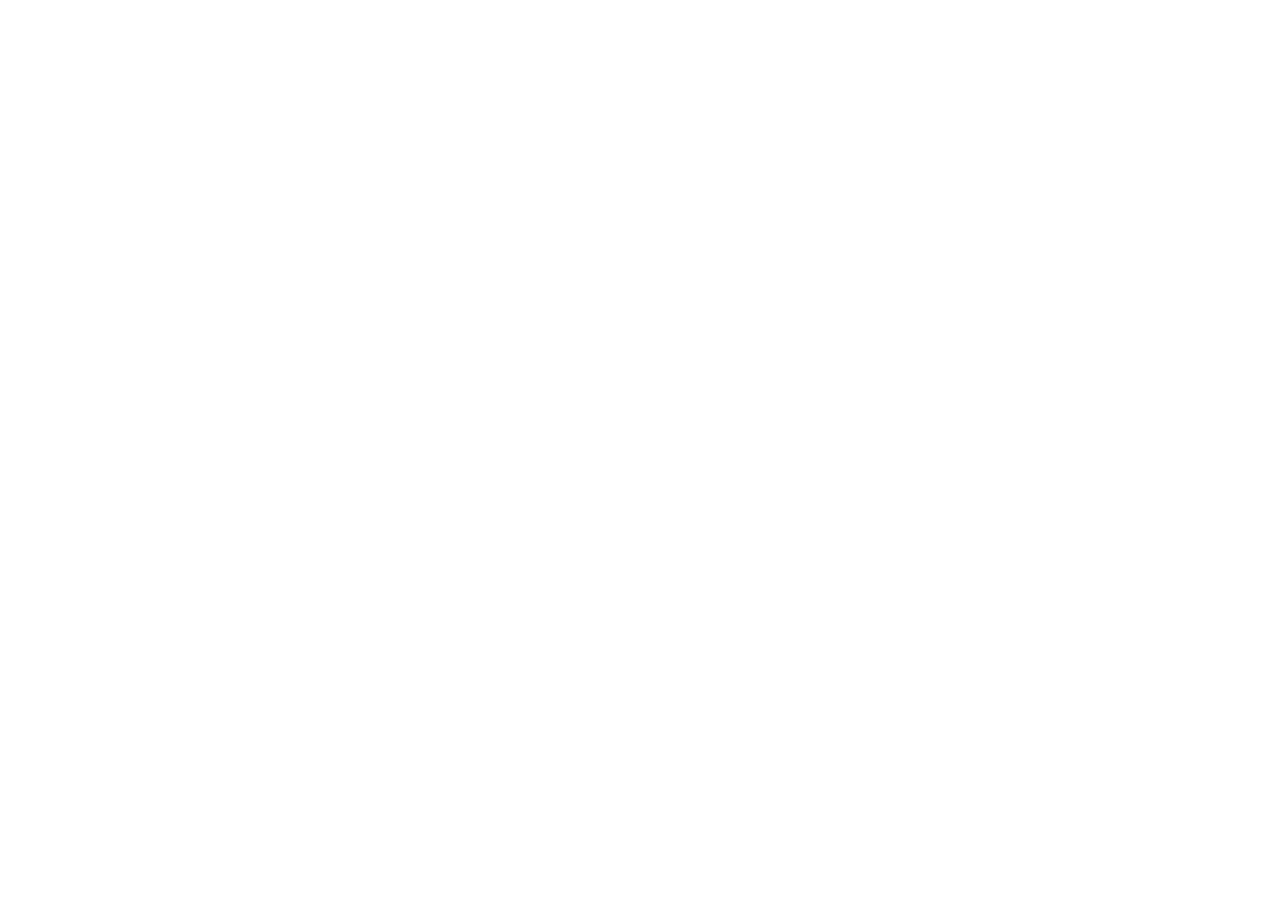
==== main.html @ aa39202e "initial commit" ====
<!DOCTYPE html>
<html lang="en">
<head>
    <meta charset="UTF-8">
    <meta http-equiv="X-UA-Compatible" content="IE=edge">
    <meta name="viewport" content="width=device-width, initial-scale=1.0">
    <title>portfolio</title>
    <link href="style.css" rel="stylesheet">
</head>
<body>
    
</body>
</html>
---- style.css ----
@import url('https://fonts.googleapis.com/css2?family=Josefin+Sans&display=swap');

body{
    margin: 0;
    font-family: 'Josefin Sans', sans-serif;
}
.blue{
    color:#003366;
}
.flex{
    display: flex;
}
.center{
    display: flex;
    justify-content: center;
}
/*Main container*/
.container{
   padding: 0;
} 
section h1{
    font-size: 3.8em;
}
/*page head*/
.profile{
    min-height: 100vh;
    display: flex;
    justify-content: center;
} 
/* yangchen */
.right{
    padding: 30px 0 30px 0;
    width: 50%;
    background: #fdf5e6;
    text-align: end;
}
.profile img{
    margin:2em;
    width:142px;
    height:150px;
    border-radius: 80px; 
    border-radius: 999px;
    box-shadow: 0 0 50px #adb5bd;
}
button{
    margin: 2em;
    padding: 0.5em;
    background-color: #fdf5e6;
    color:#003366;
    border-radius: .5em;
    border-color: #003366;
    position: relative;
    cursor: pointer;
}
.button:hover {
    background-color: #003366;
    color:#fdf5e6;
}
/*tsering*/
.left{
    padding: 30px 0 30px 0;
    color: #fdf5e6;
    width: 50%;
    background: #003366;
}
.left p{
    margin:4em 0 3em 6em;
    padding: 3em;
    line-height: 1.8em;
}  

/*competences content*/
.competence{
    margin: 50px 5px 50px 5px;
    padding: 5px;
    text-align: center;
    min-height: 80vh;
}
.competence h1{
    padding: 1em;
}
.flexitems{
    padding-top: 4rem;
    align-items: center;
 }

.logodjango{
    padding-left: 1em;
    height: 3em;
}
.logos{
    margin: 1em;
    height: 3em;
}
.logocss{
    margin: 2em;
    height: 3.6em;
}
.logob{
    padding-left: 1em;
    height: 4.3em;
}
.logoxl{
    margin-left: 1em;
    height:5.7em;
}

/*Projects*/
.projects{
    width: 100%;
    padding: 2em 1em 4em 1em;
    text-align: center;
    background: #fdf5e6;
}
.row1{
  margin: 2em 0;
  justify-content: center;
  flex-wrap: wrap;
}
.card{
    width: 400px;
    box-shadow: .4em .4em .5em .5em #888888;
    margin: 1em;
    border-radius: 8px;
    background: #fff;
}
.card img{
    width: 300px;
}
.cardText{
    width: 330px;
    padding: 20px;
    text-align: justify;
    margin: 0 10px;
}
span{
    font-weight: bold;
    line-break: auto ;
}
/*footer*/
footer {
    position: fixed;
    bottom: 0;
    width: 100%;
  }
.logoFooter{
    margin: .5em;
    height: 1.5em;
}
footer ul {
    list-style-type: none;
    margin: 0 1em;
}
.footerRight{
    padding: .6em 0 0 0;
    width: 50%;
    background: #003366;
}
.footerRight p{
    color:#fdf5e6;
    text-align:left;
}
.footerRight a{
    padding-top:.5em;
}
.footerLeft{
    padding: .5em 0 0 0;
    color: #fdf5e6;
    width: 50%;
    background: #fdf5e6;
}
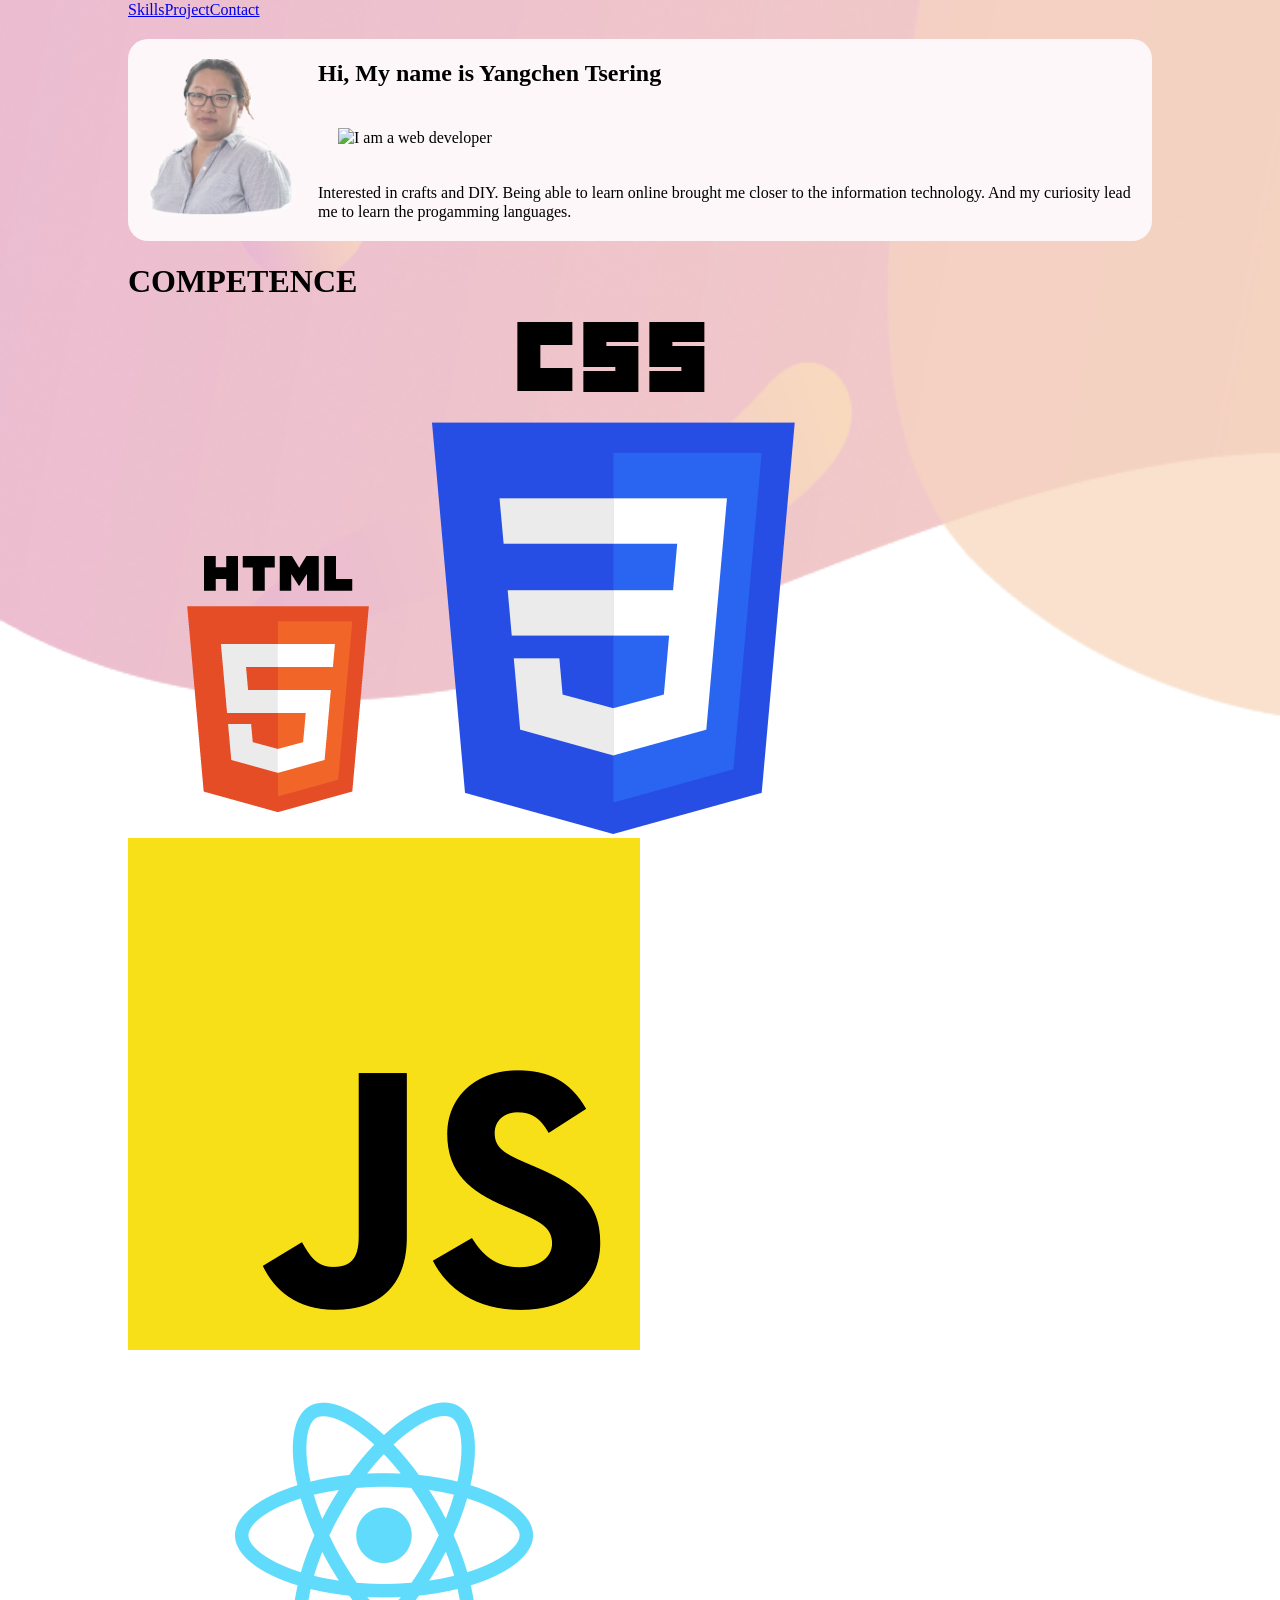
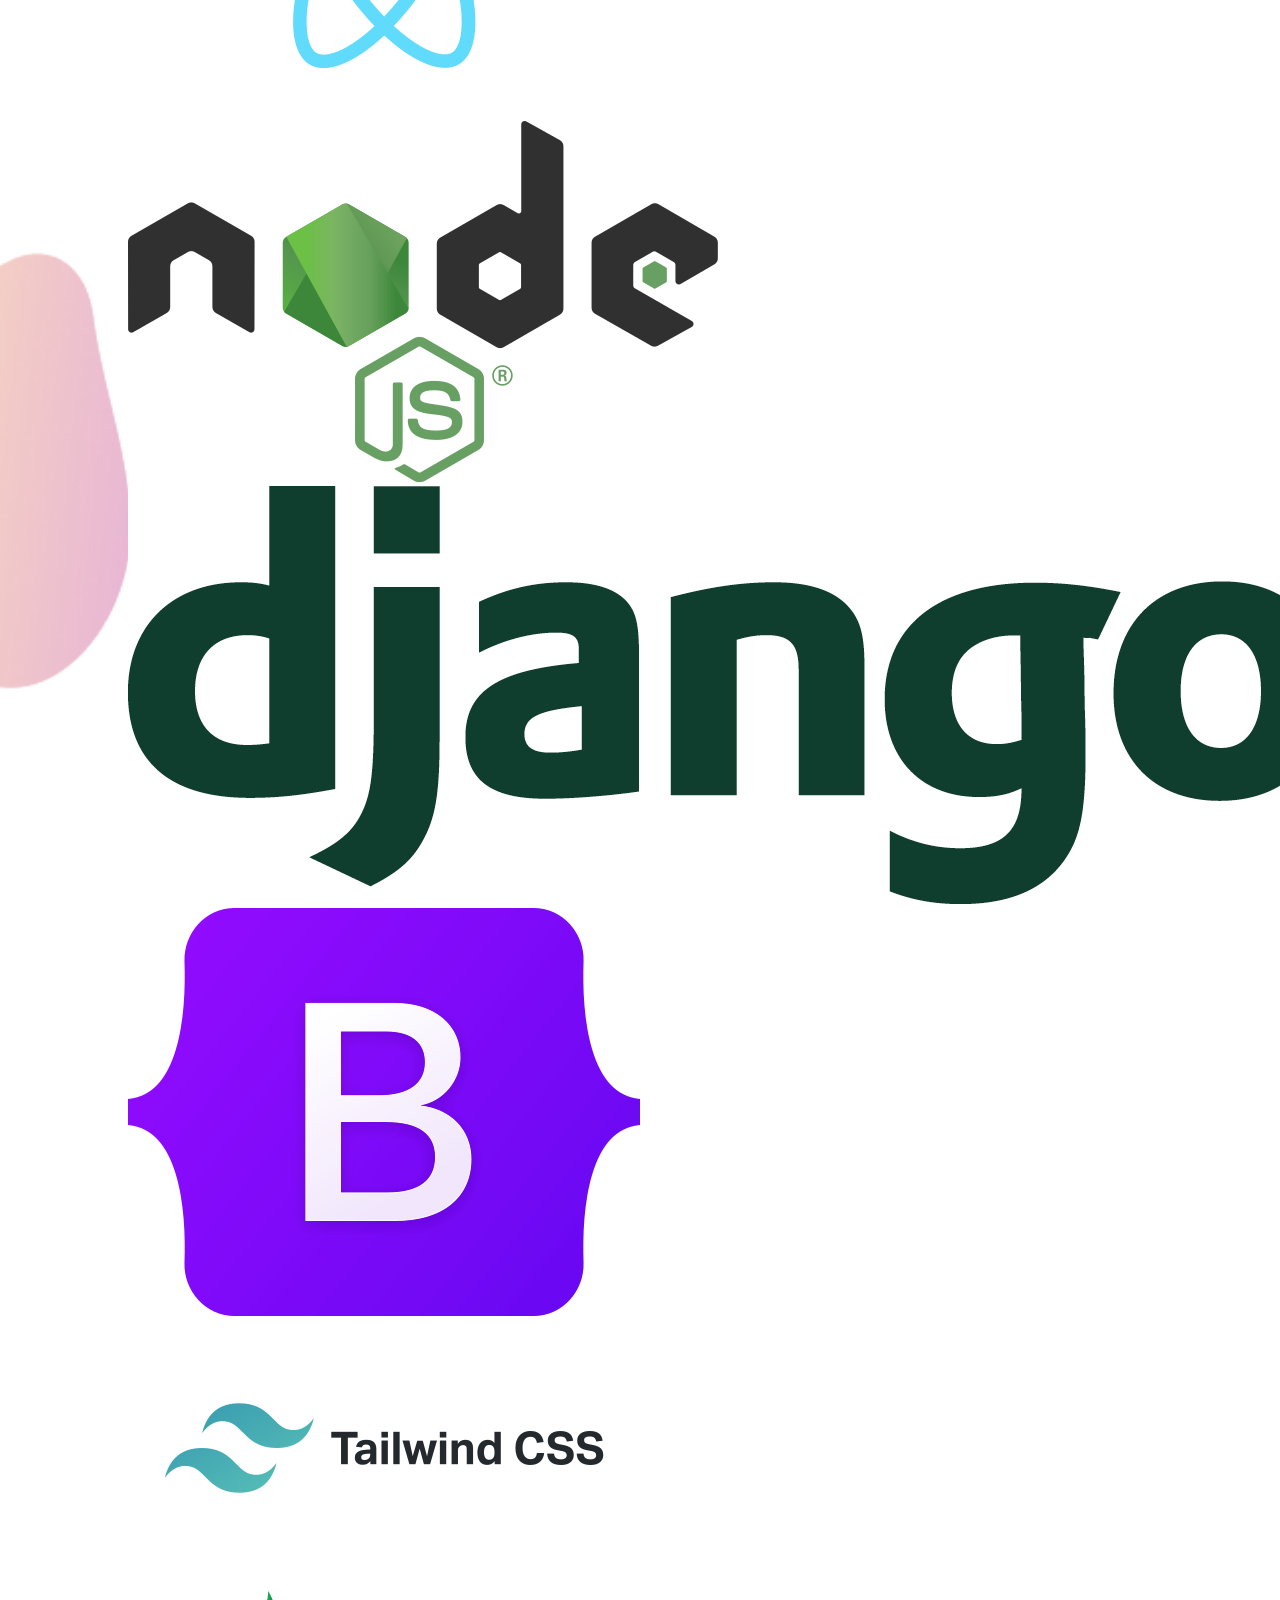
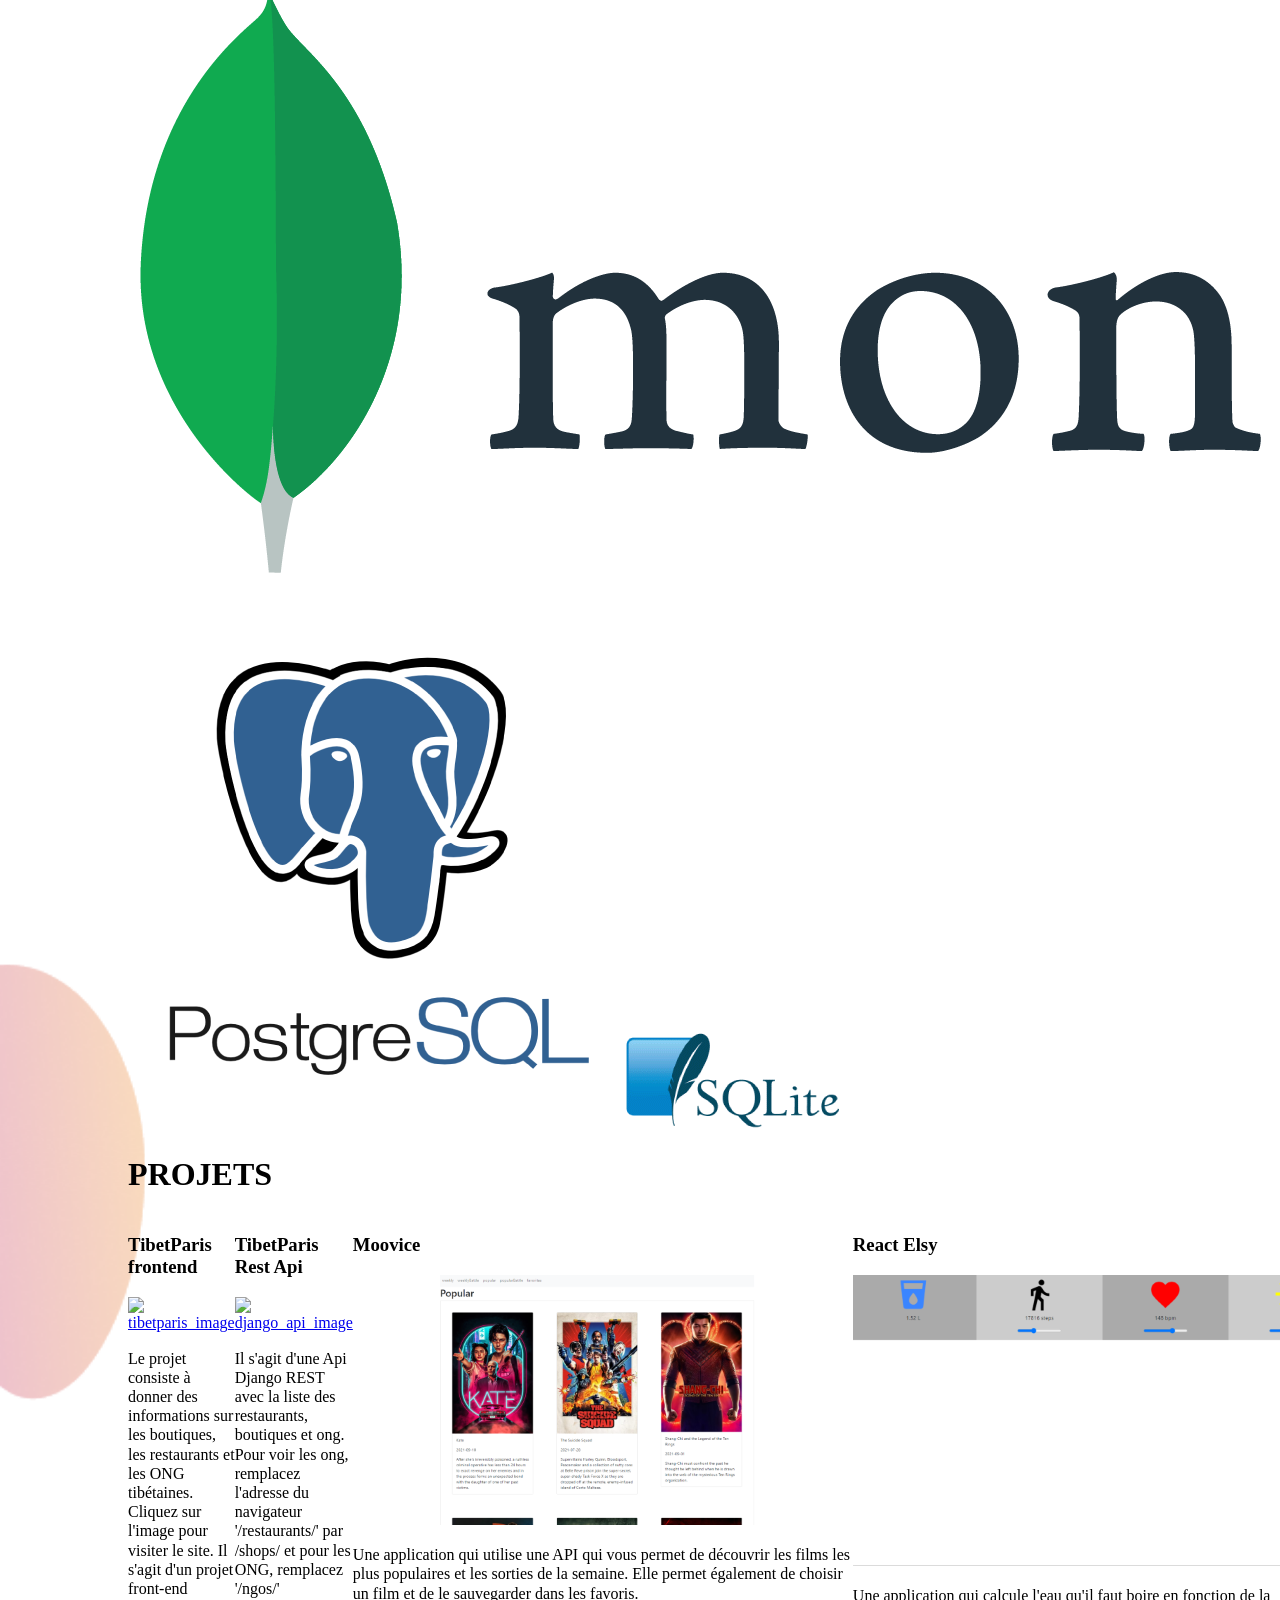
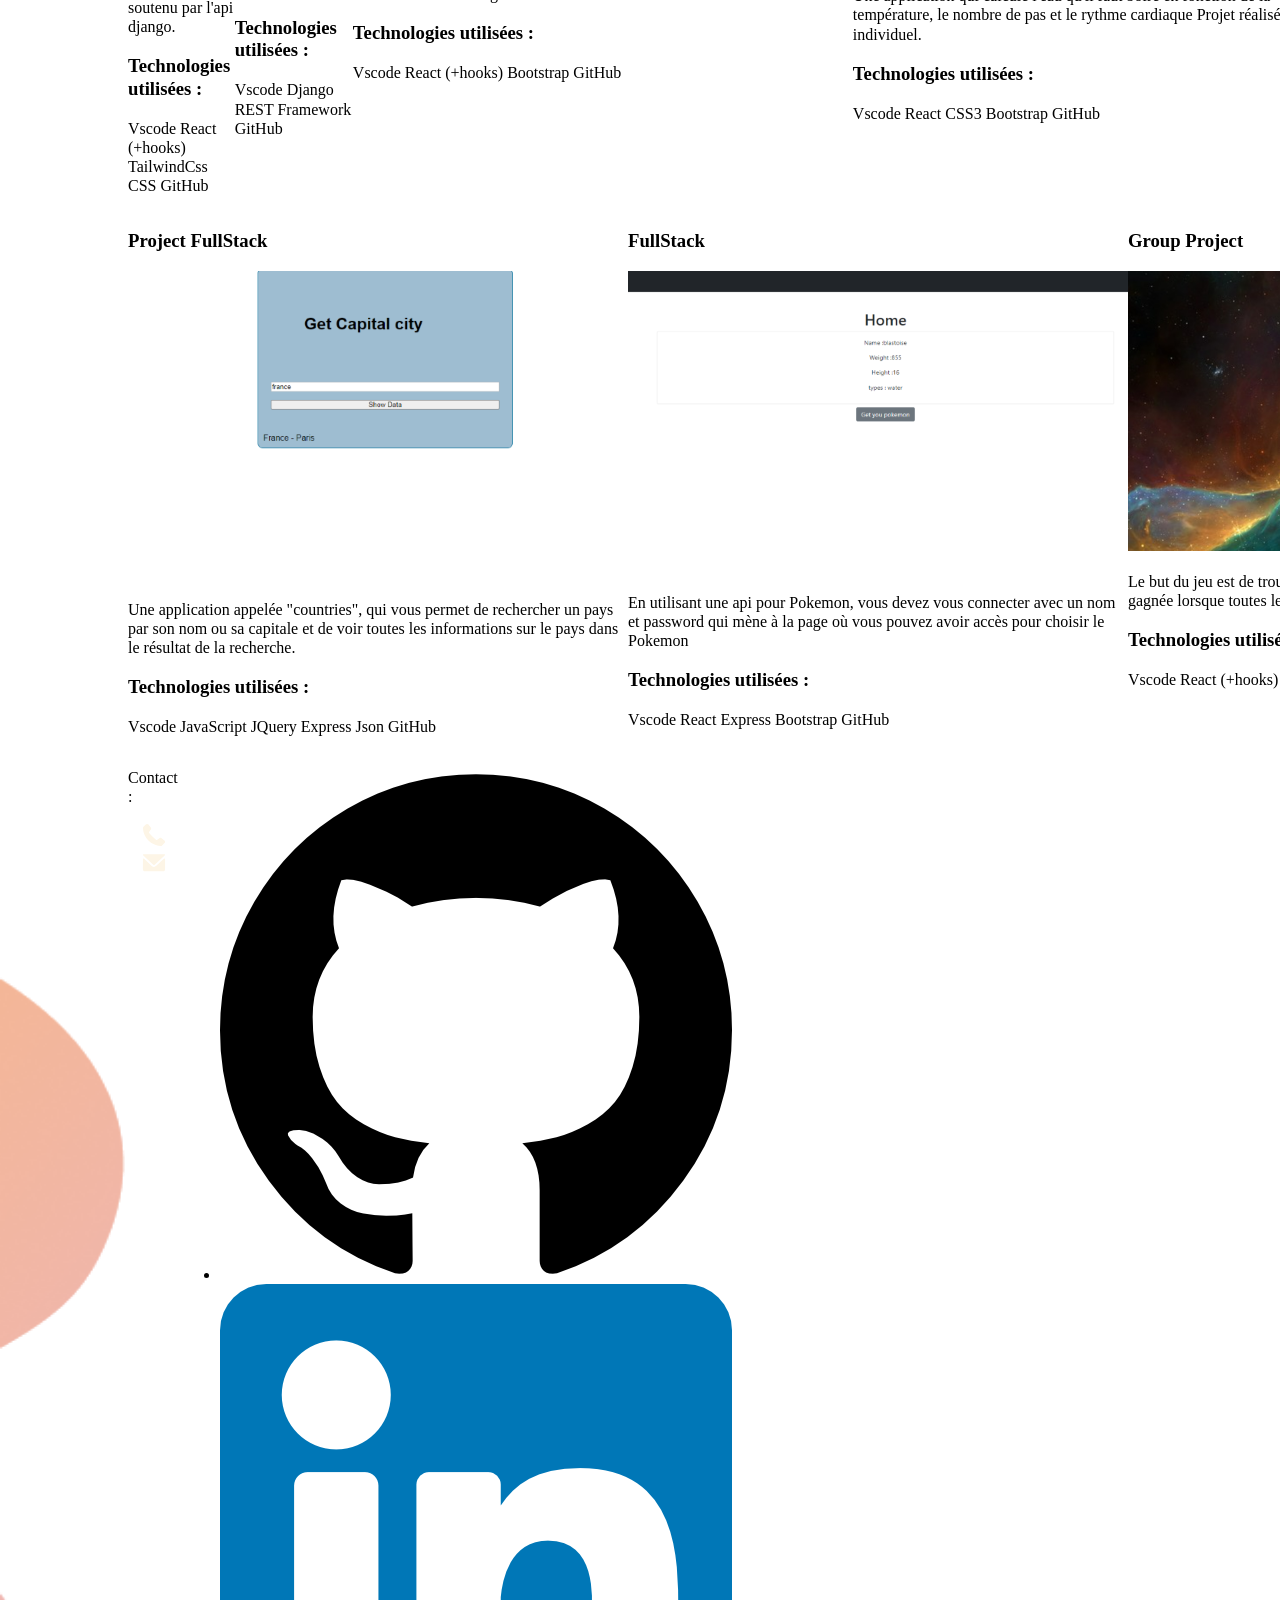
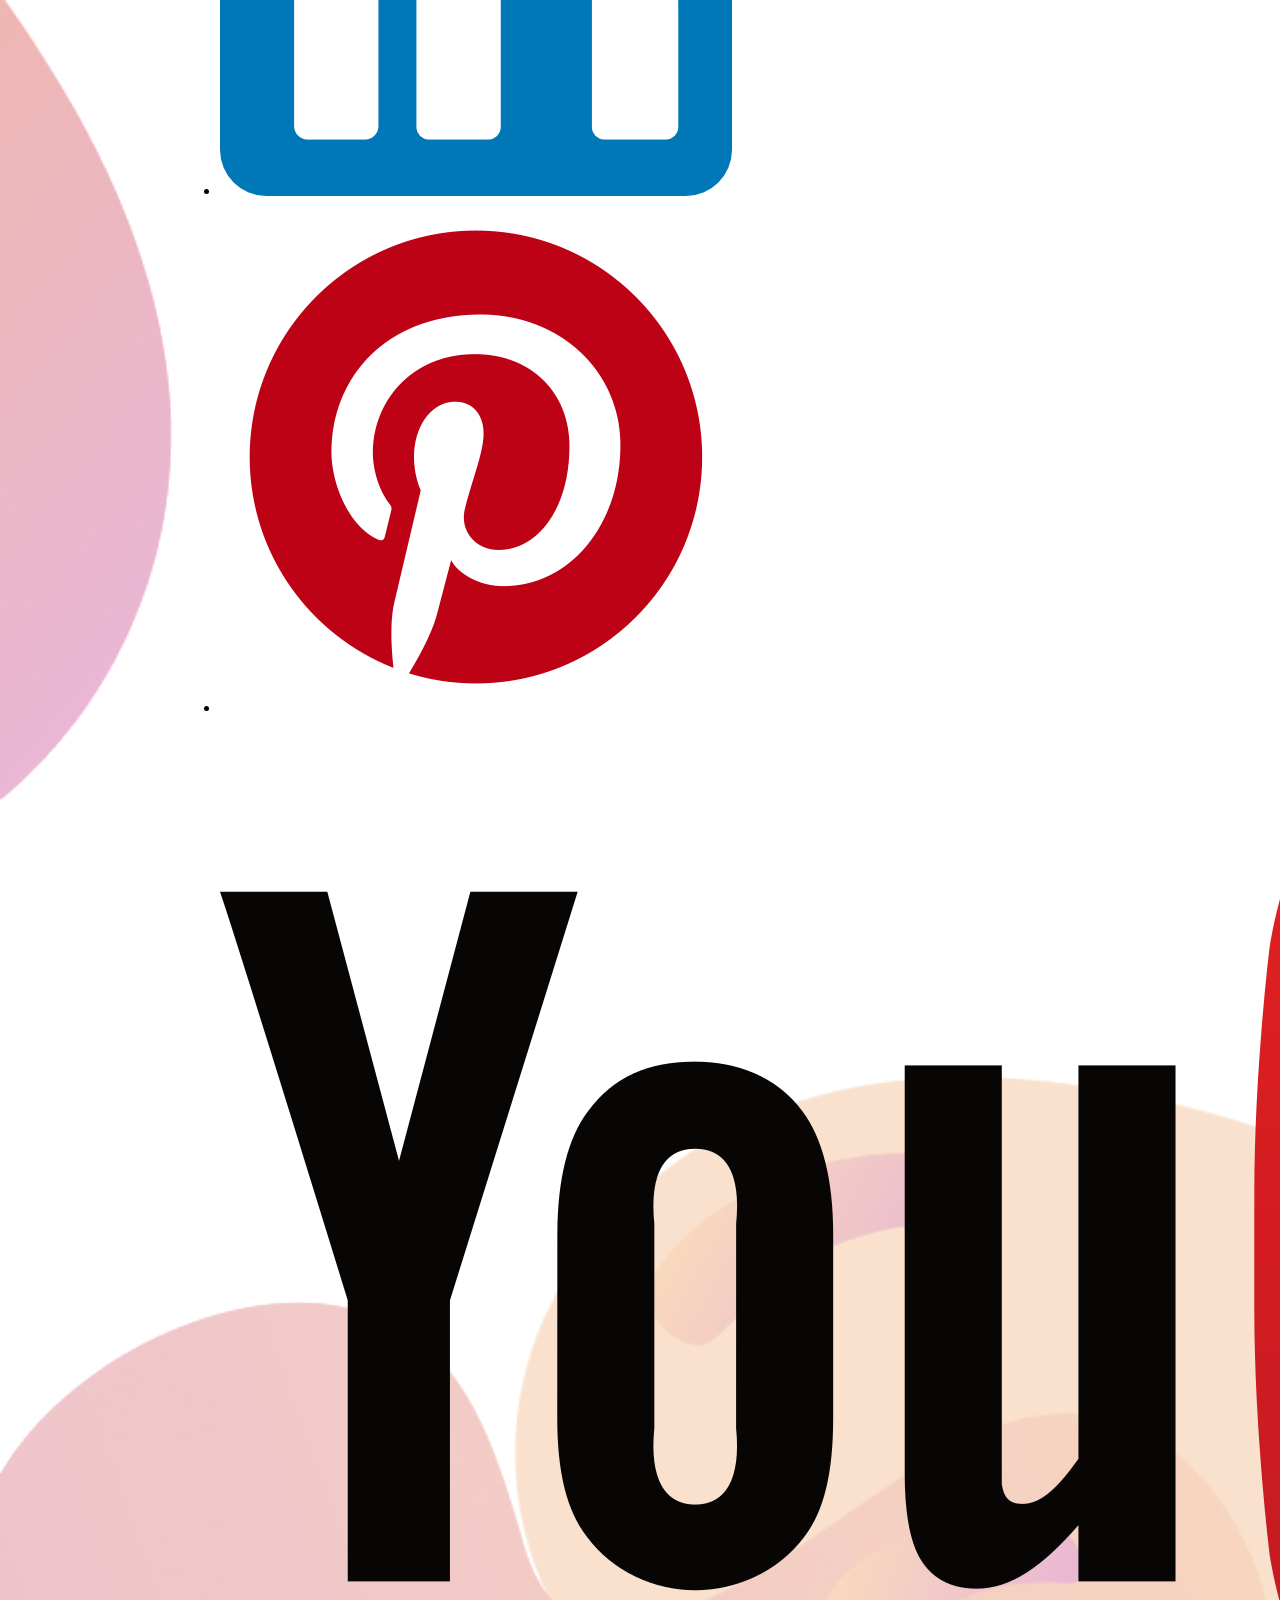
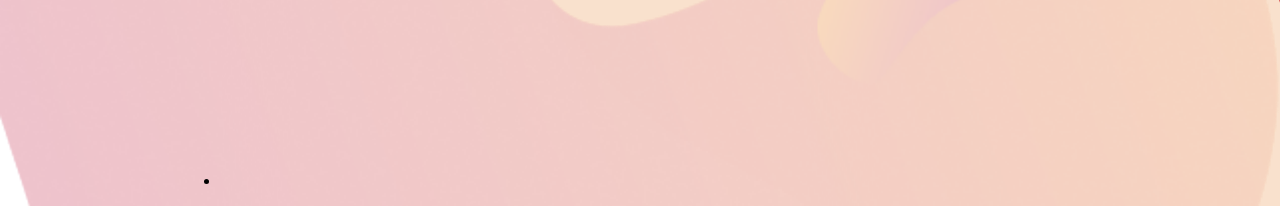
==== commit 5cc1bd18: "styles added" ====
--- a/main.html
+++ b/main.html
@@ -4,10 +4,173 @@
     <meta charset="UTF-8">
     <meta http-equiv="X-UA-Compatible" content="IE=edge">
     <meta name="viewport" content="width=device-width, initial-scale=1.0">
+    <meta name="description"
+    content="Portfolio of a web developer in french. Je suis capable de créer une application web, de la mise en place de la base de données et du serveur, jusqu’à la structure de l’interface client." >
+    
+    <link href="style.css" rel="stylesheet">
     <title>portfolio</title>
-    <link href="style.css" rel="stylesheet">
 </head>
+
 <body>
+    <div class="container" >
+        <section class="nav flex">
+            <a href="#" >Skills</a>
+            <a href="#" >Project</a>
+            <a href="#" >Contact</a>
+        </section>
+        <section class="profile flex">
+            <div class="">                
+                <img src="img/yang.png" alt="profilePicture">
+            </div> 
+            <div class="">
+                <h1>Hi, My name is Yangchen Tsering</h1>
+                <img src="#" alt="I am a web developer" >                           
+                <p>Interested in crafts and DIY. Being able to learn online brought me closer to the 
+                information technology. And my curiosity lead me to learn the progamming languages.
+                </p>
+            </div>           
+        </section>
+
+        <div class="competence blue">
+            <h1>COMPETENCE</h1>
+
+            <div class="flexitems center">
+                <img src="logos/HTML5.png" class="logob">
+                <img src="logos/CSS3.png" class="logocss">
+                <img src="logos/JavaScript.png" class="logos">       
+                <img src="logos/React.png" class="logos">
+                <img src="logos/Node js.png" class="logos">
+                <img src="logos/django-logo.png" class="logodjango">
+            </div>
+
+            <div class="flexitems center">
+                <img src="logos/Bootstrap.png" class="logos">              
+                <img src="logos/tailwind_logo.png" class="logoxl">
+                <img src="logos/MongoDB_Logo.png" class="logos">
+                <img src="logos/LogoPostgreSql.png" class="logoxl">
+                <img src="logos/sqlite_banner.gif" class="logos">
+            </div>
+        </div>
     
+        <div class="projects blue">
+            <h1>PROJETS</h1>
+            <div class="row1 flex">
+                <div class="card">
+                    <h3>TibetParis frontend</h3>
+                    <a href="https://tibetparis.herokuapp.com/" target="_blank">
+                        <img src="projects/tibetparis.png" alt="tibetparis_image" class="zoom">
+                    </a>
+                    <div class="cardText">
+                        <p> Le projet consiste à donner des informations sur les boutiques, les restaurants et les ONG tibétaines. Cliquez sur l'image pour visiter le site. Il s'agit d'un projet front-end soutenu par l'api django.
+                        <h3>Technologies utilisées :</h3> Vscode React (+hooks) TailwindCss CSS GitHub</p>
+                
+                    </div>  
+                </div>
+                <div class="card">
+                    <h3>TibetParis Rest Api</h3>
+                    <a href="https://tibetparis-api.herokuapp.com/restaurants/" target="_blank">
+                        <img src="projects/rest_api.png" alt="django_api_image" class="zoom">
+                    </a>
+                    <div class="cardText">
+                        <p> Il s'agit d'une Api Django REST avec la liste des restaurants, boutiques et ong. Pour voir les ong, remplacez l'adresse du navigateur '/restaurants/' par /shops/ et pour les ONG, remplacez '/ngos/'  
+                        <h3>Technologies utilisées :</h3> Vscode Django REST Framework GitHub</p>
+                
+                    </div>  
+                </div>
+
+
+                <div class="card">
+                    <h3>Moovice</h3>
+                    <a href="https://github.com/yangchent/digitous_react/tree/master/chapter-6/moovice" target="_blank">
+                        <img src="projects/moovice.png" alt="moovice_image" class="zoom">
+                    </a>
+                    <div class="cardText">
+                        <p> Une application qui utilise une API qui vous permet de découvrir les films les plus populaires et les sorties de la semaine. Elle permet également de choisir un film et de le sauvegarder dans les favoris.
+                        <h3>Technologies utilisées :</h3>  Vscode React (+hooks) Bootstrap GitHub</p>
+                    </div>
+                </div >
+                <div class="card">
+                    <h3>React Elsy</h3>
+                    <a href="https://github.com/yangchent/digitous_react/tree/master/Elsy" target="_blank">
+                        <img src="projects/Elsy.png" alt="elsy_image" class="zoom">
+                    </a>
+                    <div class="cardText">
+                        <p>Une application qui calcule l'eau qu'il faut boire en fonction de la température, le nombre de pas et le rythme cardiaque
+                        Projet réalisé en individuel.
+                        <h3>Technologies utilisées :</h3>Vscode React CSS3 Bootstrap GitHub </p>
+                    </div>
+                </div>
+                <div class="card">
+                    <h3>Projet Binone</h3>
+                    <a href="https://github.com/yangchent/konexio-Cuisine" target="_blank">
+                        <img src="projects/cuizine.png" alt="cuisine_image" class="zoom">
+                    </a>
+                    <div class="cardText">
+                        <p> Reproduire à l'identique un site de cuisine responsive selon un modèle, en utilisant les classes Bootstrap et en évitant un maximum l'utilisation de CSS.
+                        <h3>Technologies utilisées :</h3> Vscode Html Css Bootstrap GitHub
+                        </p>
+                    </div>
+                </div>
+            </div>
+            <div class="row1 flex">
+                <div class="card">
+                    <h3>Project FullStack</h3>
+                    <a href="https://github.com/yangchent/digitous_react/tree/master/chapter_05/countries" target="_blank">
+                        <img src="projects/fullstack.png" alt="fullstack_image" class="zoom" >
+                    </a>
+                    <div class="cardText">
+                        <p> Une application appelée "countries", qui vous permet de rechercher un pays par son nom ou sa capitale et de voir toutes les informations sur le pays dans le résultat de la recherche.
+                        <h3>Technologies utilisées :</h3>Vscode JavaScript JQuery Express Json GitHub </p>
+                    </div>
+                </div >
+                <div class="card">
+                    <h3>FullStack</h3>
+                    <a href="https://github.com/yangchent/digitous_react/tree/master/poke-context" target="_blank">
+                        <img src="projects/pokemon.png" alt="pokemon_image" class="zoom">
+                    </a>
+                    <div class="cardText">
+                        <p> En utilisant une api pour Pokemon, vous devez vous connecter avec un nom et password qui mène à la page où vous pouvez avoir accès pour choisir le Pokemon<h3>Technologies utilisées :</h3>Vscode React Express Bootstrap GitHub </p>
+                    </div>
+                </div>
+                <div class="card">
+                    <h3>Group Project</h3>
+                    <a href="https://github.com/yangchent/MemoryGame" target="_blank">
+                        <img src="projects/g1a.png" alt="memory_game_image" class="zoom" >
+                    </a>
+                    <div class="cardText">
+                        <p> Le but du jeu est de trouver la bonne paire en cliquant sur une carte. La partie est gagnée lorsque toutes les cartes sont appariées.
+                        <h3>Technologies utilisées :</h3> Vscode React (+hooks) CSS GitHub</p>
+                
+                    </div>  
+                </div>
+            </div>
+        </div>
+        <footer class="flex">
+            <div class="footerRight">
+
+                <div class="center">
+                    <p>Contact :</p>
+                    <a href="tel:0768541059"><svg xmlns="http://www.w3.org/2000/svg" x="0px" y="0px" width="52px"   height="1.5em" viewBox="0 0 52 52" enable-background="new 0 0 52 52" xml:space="preserve">
+                            <path fill="#fdf5e6" d="M48.5,37.8l-6.1-4.9c-1.4-1.1-3.4-1.2-4.8-0.1l-5.2,3.8c-0.6,0.5-1.5,0.4-2.1-0.2l-7.8-7l-7-7.8  c-0.6-0.6-0.6-1.4-0.2-2.1l3.8-5.2c1.1-1.4,1-3.4-0.1-4.8l-4.9-6.1c-1.5-1.8-4.2-2-5.9-0.3L3.2,8.3C2.4,9.1,2,10.3,2,11.4  c0.5,10.2,5.1,19.9,11.9,26.7c6.8,6.8,16.5,11.4,26.7,11.9c1.1,0.1,2.2-0.4,3-1.2l5.2-5.2C50.5,42,50.4,39.2,48.5,37.8z"/>
+                            </svg>
+                    </a>
+                    <a href = "mailto: gyachungriom@gmail.com"><svg xmlns="http://www.w3.org/2000/svg" x="0px" y="0px" width="52px" height="1.5em" viewBox="0 0 52 52" enable-background="new 0 0 52 52" xml:space="preserve">
+                            <g><path fill="#fdf5e6" d="M24.9,30.1c0.6,0.6,1.5,0.6,2.1,0l22.6-21C50.1,8.3,50,7,48.4,7L3.6,7.1c-1.2,0-2.2,1.1-1.3,2.1L24.9,30.1z   "/><path fill="#fdf5e6" d="M50,17.3c0-1-1.2-1.6-2-0.9L30.3,32.7c-1.2,1.1-2.7,1.7-4.3,1.7s-3.1-0.6-4.3-1.6L4.1,16.4   c-0.8-0.7-2-0.2-2,0.9C2,21.8,2,34,2,40c0,2.2,1.8,4,4,4h40c2.2,0,4-1.8,4-4C50,34,50,21.8,50,17.3z"/>
+                            </g>
+                            </svg>
+                    </a>
+                </div>
+            </div>
+            <div class="footerLeft">
+                <ul class="center">
+                    <li><a href="https://github.com/yangchent" ><img src="logos/gitHub.png" class="logoFooter"></a></li>
+                    <li><a href="https://www.linkedin.com/in/tyangchen/" ><img src="logos/Linkedin.png" class="logoFooter"></a></li>
+                    <li><a href="https://www.pinterest.fr/gyachungriom/_saved/" ><img src="logos/Pinterest.png" class="logoFooter"></a></li>
+                    <li><a href="https://www.youtube.com/channel/UCDO0JijqJvPrCVNKleCG0oA" ><img src="logos/youtube.png" class="logoFooter"></a></li>
+                                       
+                </ul>
+            </div>
+        </footer>   
+    </div> 
 </body>
 </html>
--- a/style.css
+++ b/style.css
@@ -1,171 +1,36 @@
-@import url('https://fonts.googleapis.com/css2?family=Josefin+Sans&display=swap');
+*, ::after, :before {
+  box-sizing: border-box;
+}
+html {
+  scroll-behavior: smooth;
+}
+body, html {
+  background-image: url("/img/bg.png");
+  background-repeat: no-repeat;
+  background-size : cover;
+  position: relative;
+  min-height: 100vh;
+  overflow-x: hidden;
+  line-height: 1.2;
+  padding: 0;
+  margin: 0;
+}
 
-body{
-    margin: 0;
-    font-family: 'Josefin Sans', sans-serif;
+.container{
+  max-width: 1024px;
+  margin: 0 auto;
+  }
+
+.profile{
+  margin: 20px 0;
+  border-radius: 20px;
+  background-color: #fdf7fa;
+
 }
-.blue{
-    color:#003366;
+.profile img{
+  margin: 20px;
+  width: 150px;
 }
 .flex{
-    display: flex;
-}
-.center{
-    display: flex;
-    justify-content: center;
-}
-/*Main container*/
-.container{
-   padding: 0;
-} 
-section h1{
-    font-size: 3.8em;
-}
-/*page head*/
-.profile{
-    min-height: 100vh;
-    display: flex;
-    justify-content: center;
-} 
-/* yangchen */
-.right{
-    padding: 30px 0 30px 0;
-    width: 50%;
-    background: #fdf5e6;
-    text-align: end;
-}
-.profile img{
-    margin:2em;
-    width:142px;
-    height:150px;
-    border-radius: 80px; 
-    border-radius: 999px;
-    box-shadow: 0 0 50px #adb5bd;
-}
-button{
-    margin: 2em;
-    padding: 0.5em;
-    background-color: #fdf5e6;
-    color:#003366;
-    border-radius: .5em;
-    border-color: #003366;
-    position: relative;
-    cursor: pointer;
-}
-.button:hover {
-    background-color: #003366;
-    color:#fdf5e6;
-}
-/*tsering*/
-.left{
-    padding: 30px 0 30px 0;
-    color: #fdf5e6;
-    width: 50%;
-    background: #003366;
-}
-.left p{
-    margin:4em 0 3em 6em;
-    padding: 3em;
-    line-height: 1.8em;
-}  
-
-/*competences content*/
-.competence{
-    margin: 50px 5px 50px 5px;
-    padding: 5px;
-    text-align: center;
-    min-height: 80vh;
-}
-.competence h1{
-    padding: 1em;
-}
-.flexitems{
-    padding-top: 4rem;
-    align-items: center;
- }
-
-.logodjango{
-    padding-left: 1em;
-    height: 3em;
-}
-.logos{
-    margin: 1em;
-    height: 3em;
-}
-.logocss{
-    margin: 2em;
-    height: 3.6em;
-}
-.logob{
-    padding-left: 1em;
-    height: 4.3em;
-}
-.logoxl{
-    margin-left: 1em;
-    height:5.7em;
-}
-
-/*Projects*/
-.projects{
-    width: 100%;
-    padding: 2em 1em 4em 1em;
-    text-align: center;
-    background: #fdf5e6;
-}
-.row1{
-  margin: 2em 0;
-  justify-content: center;
-  flex-wrap: wrap;
-}
-.card{
-    width: 400px;
-    box-shadow: .4em .4em .5em .5em #888888;
-    margin: 1em;
-    border-radius: 8px;
-    background: #fff;
-}
-.card img{
-    width: 300px;
-}
-.cardText{
-    width: 330px;
-    padding: 20px;
-    text-align: justify;
-    margin: 0 10px;
-}
-span{
-    font-weight: bold;
-    line-break: auto ;
-}
-/*footer*/
-footer {
-    position: fixed;
-    bottom: 0;
-    width: 100%;
-  }
-.logoFooter{
-    margin: .5em;
-    height: 1.5em;
-}
-footer ul {
-    list-style-type: none;
-    margin: 0 1em;
-}
-.footerRight{
-    padding: .6em 0 0 0;
-    width: 50%;
-    background: #003366;
-}
-.footerRight p{
-    color:#fdf5e6;
-    text-align:left;
-}
-.footerRight a{
-    padding-top:.5em;
-}
-.footerLeft{
-    padding: .5em 0 0 0;
-    color: #fdf5e6;
-    width: 50%;
-    background: #fdf5e6;
-}
+  display: flex;
+}
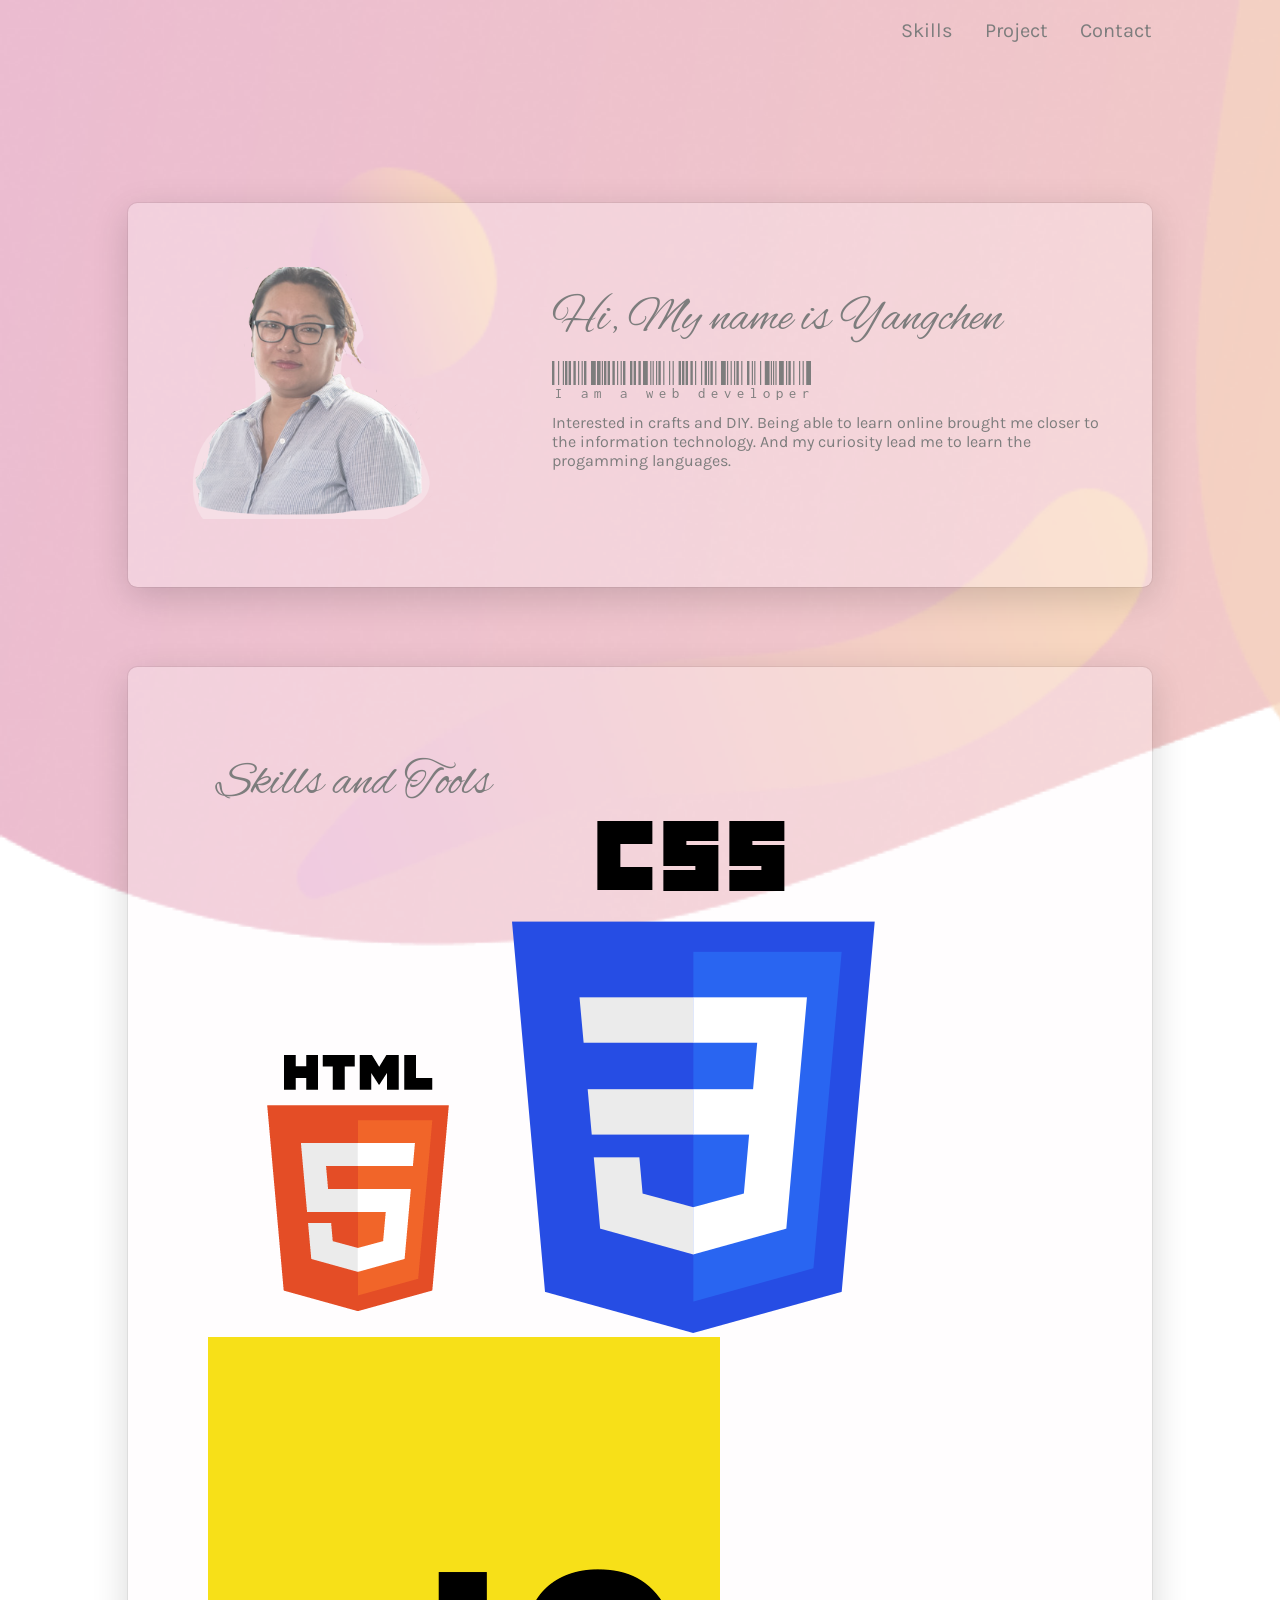
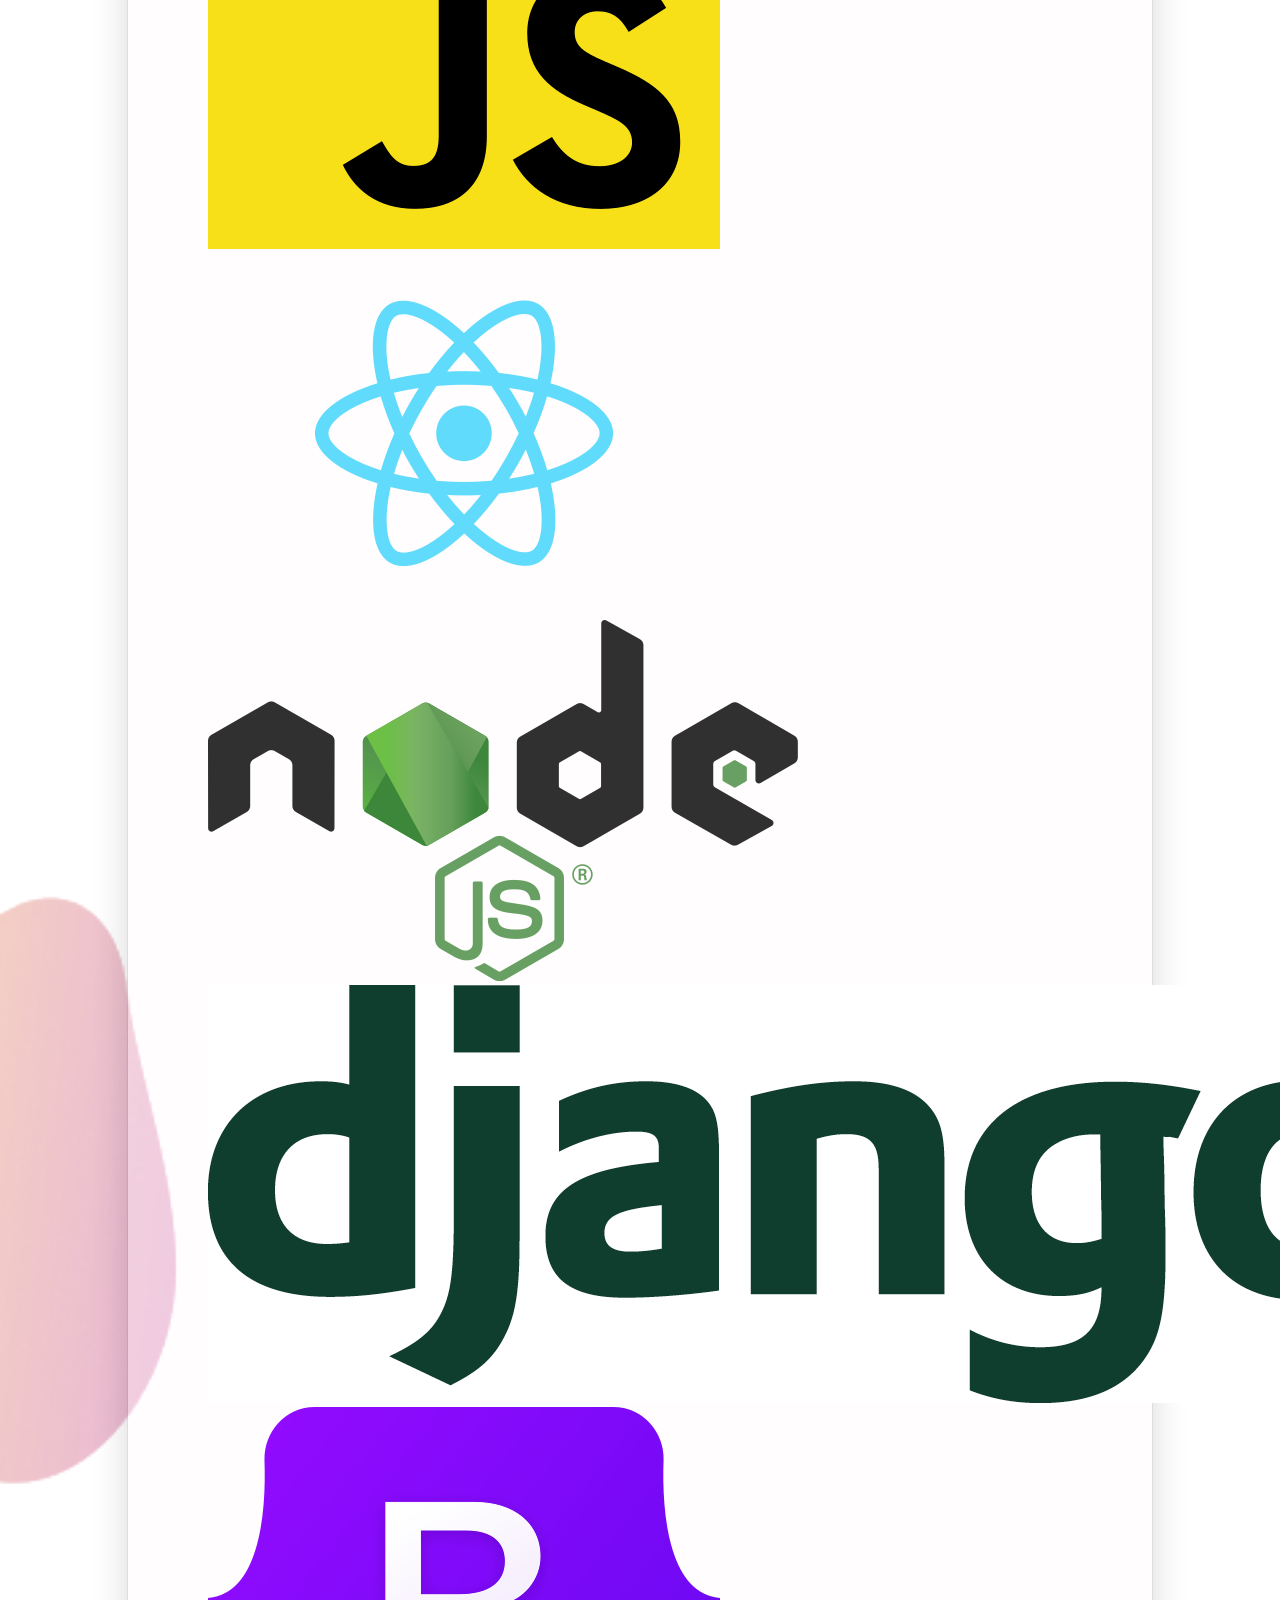
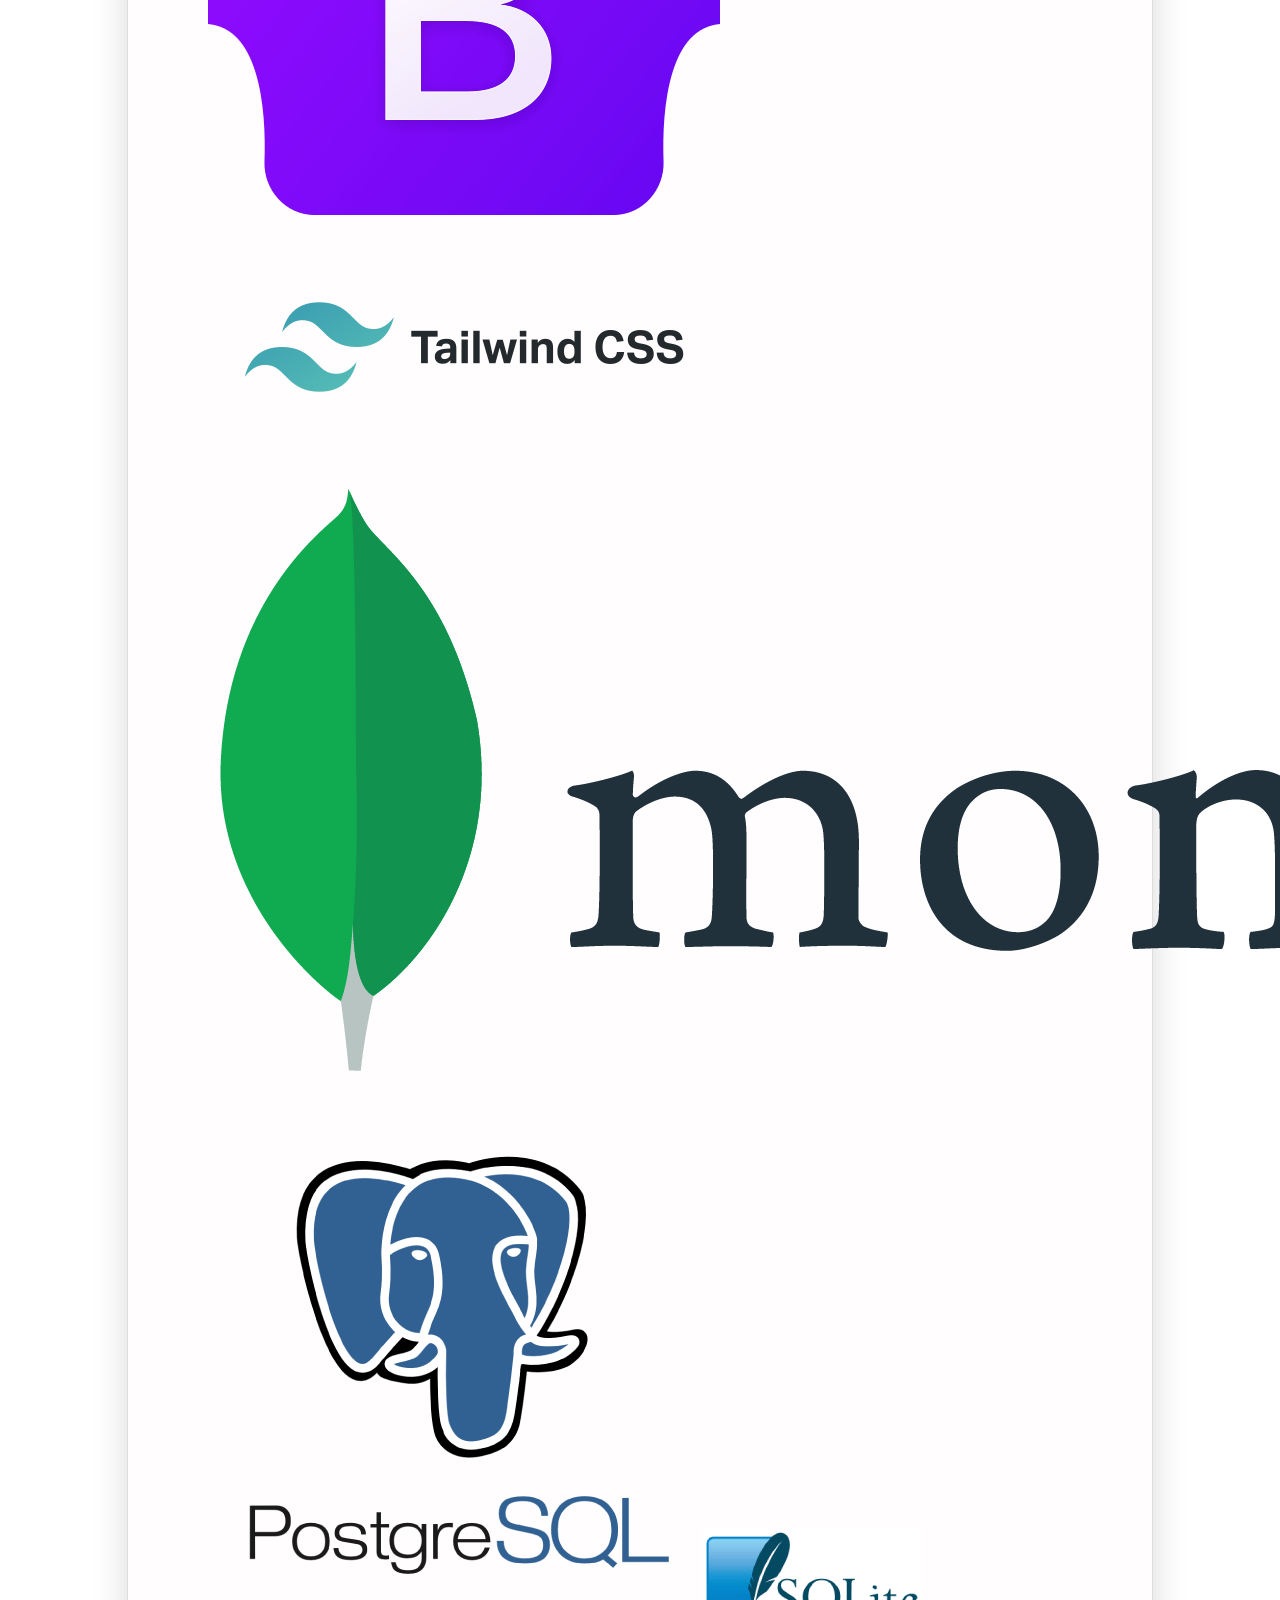
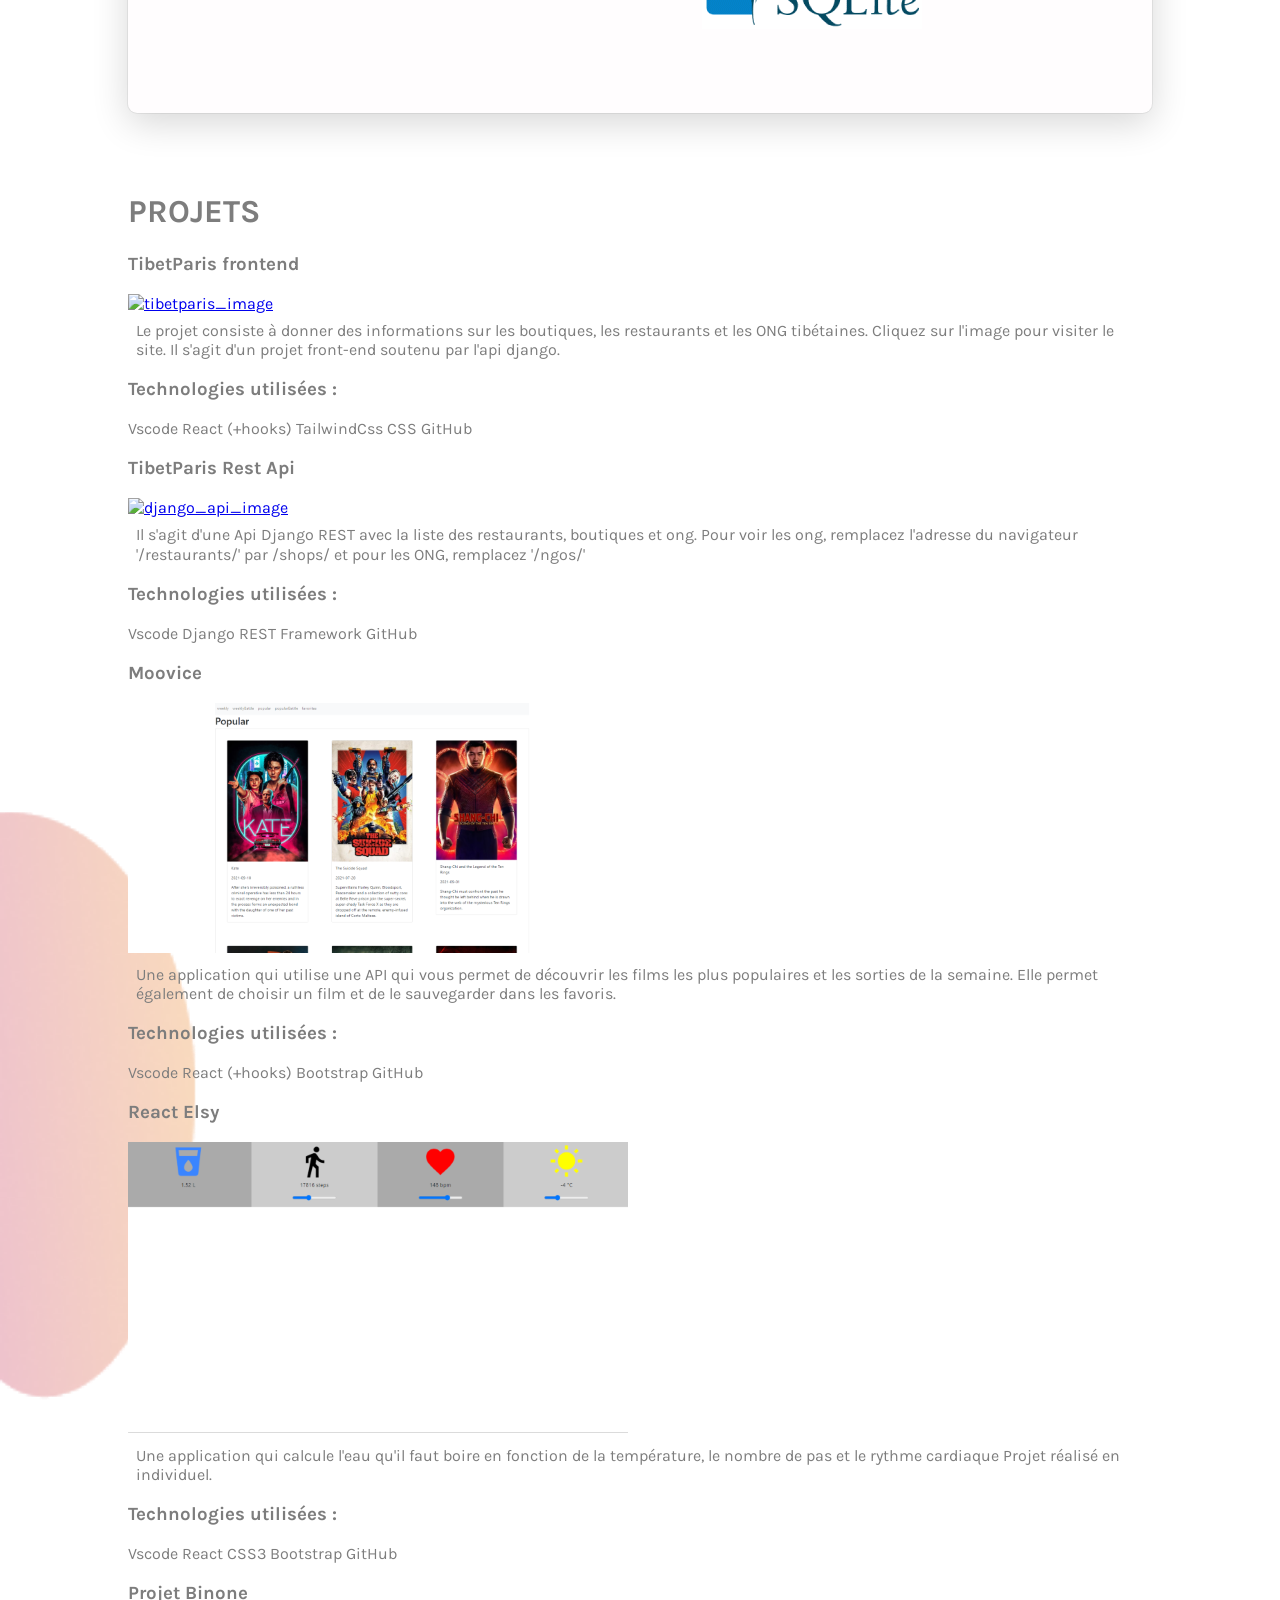
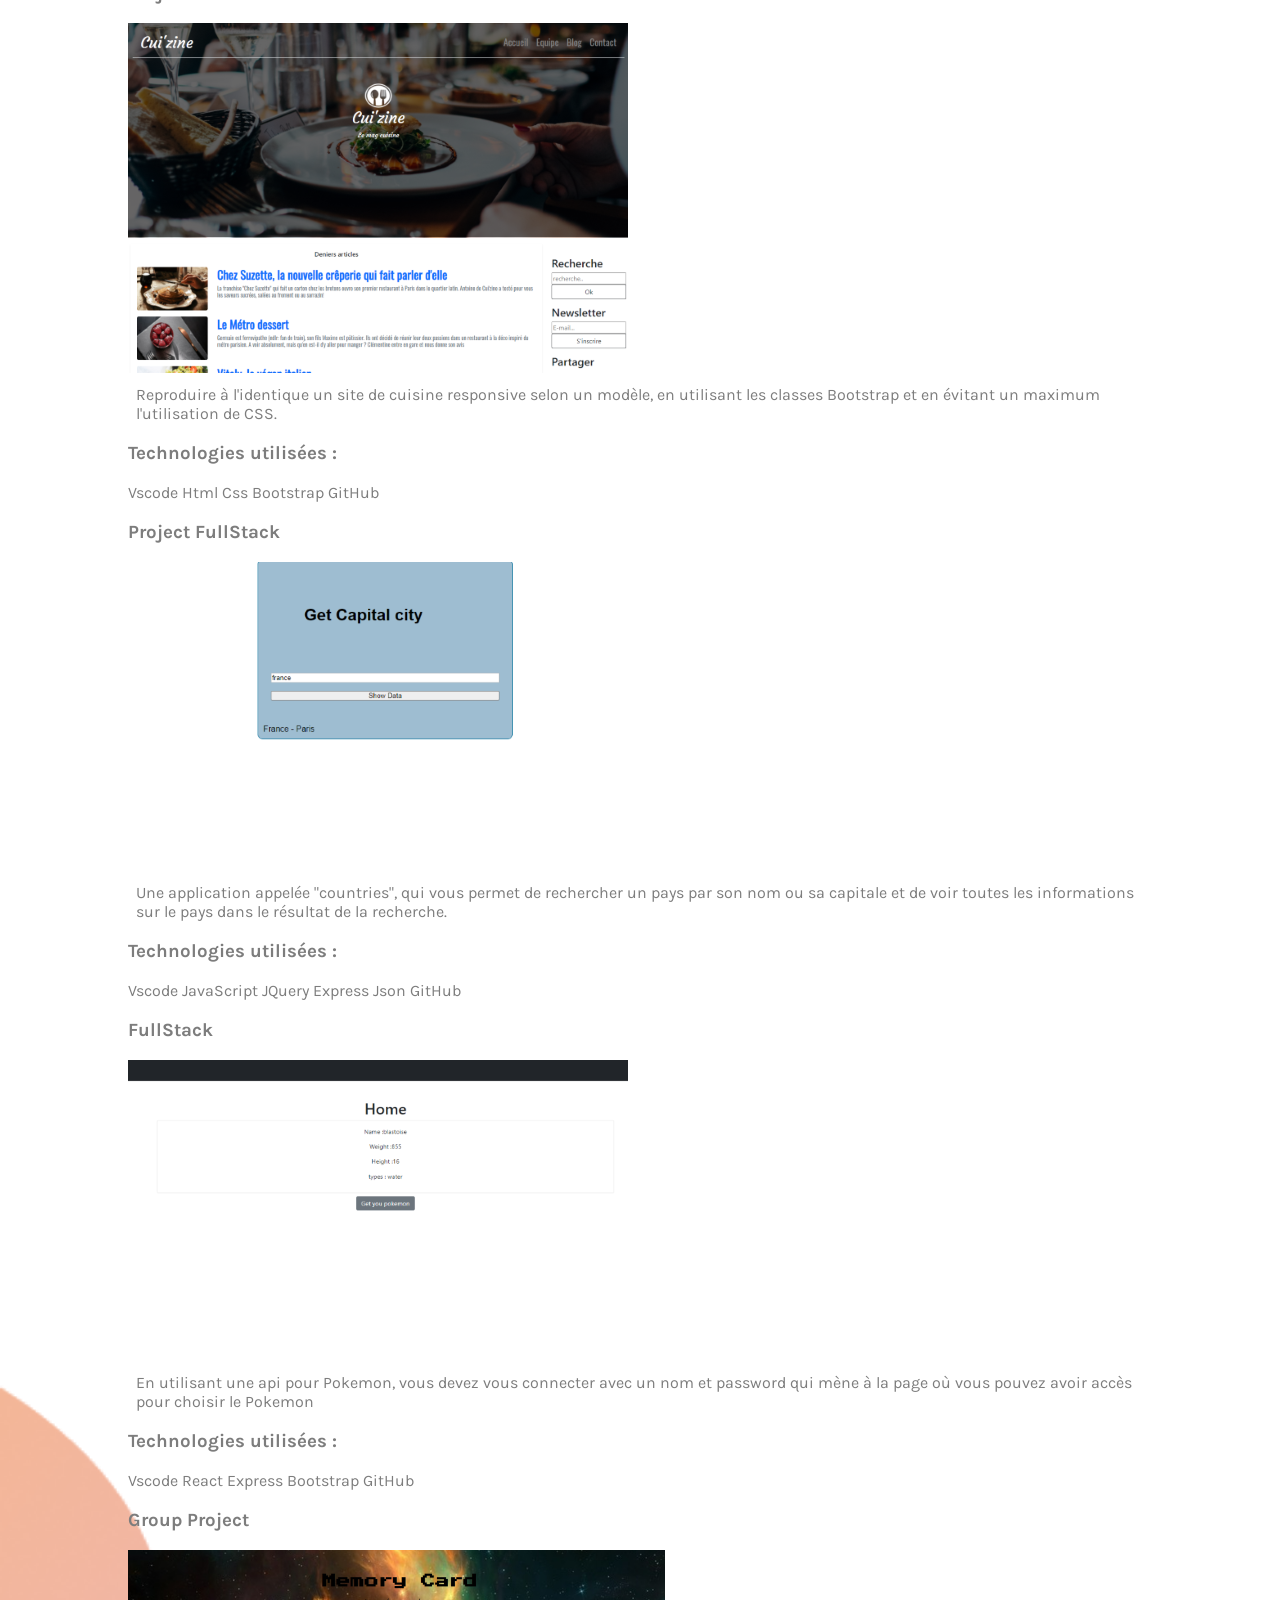
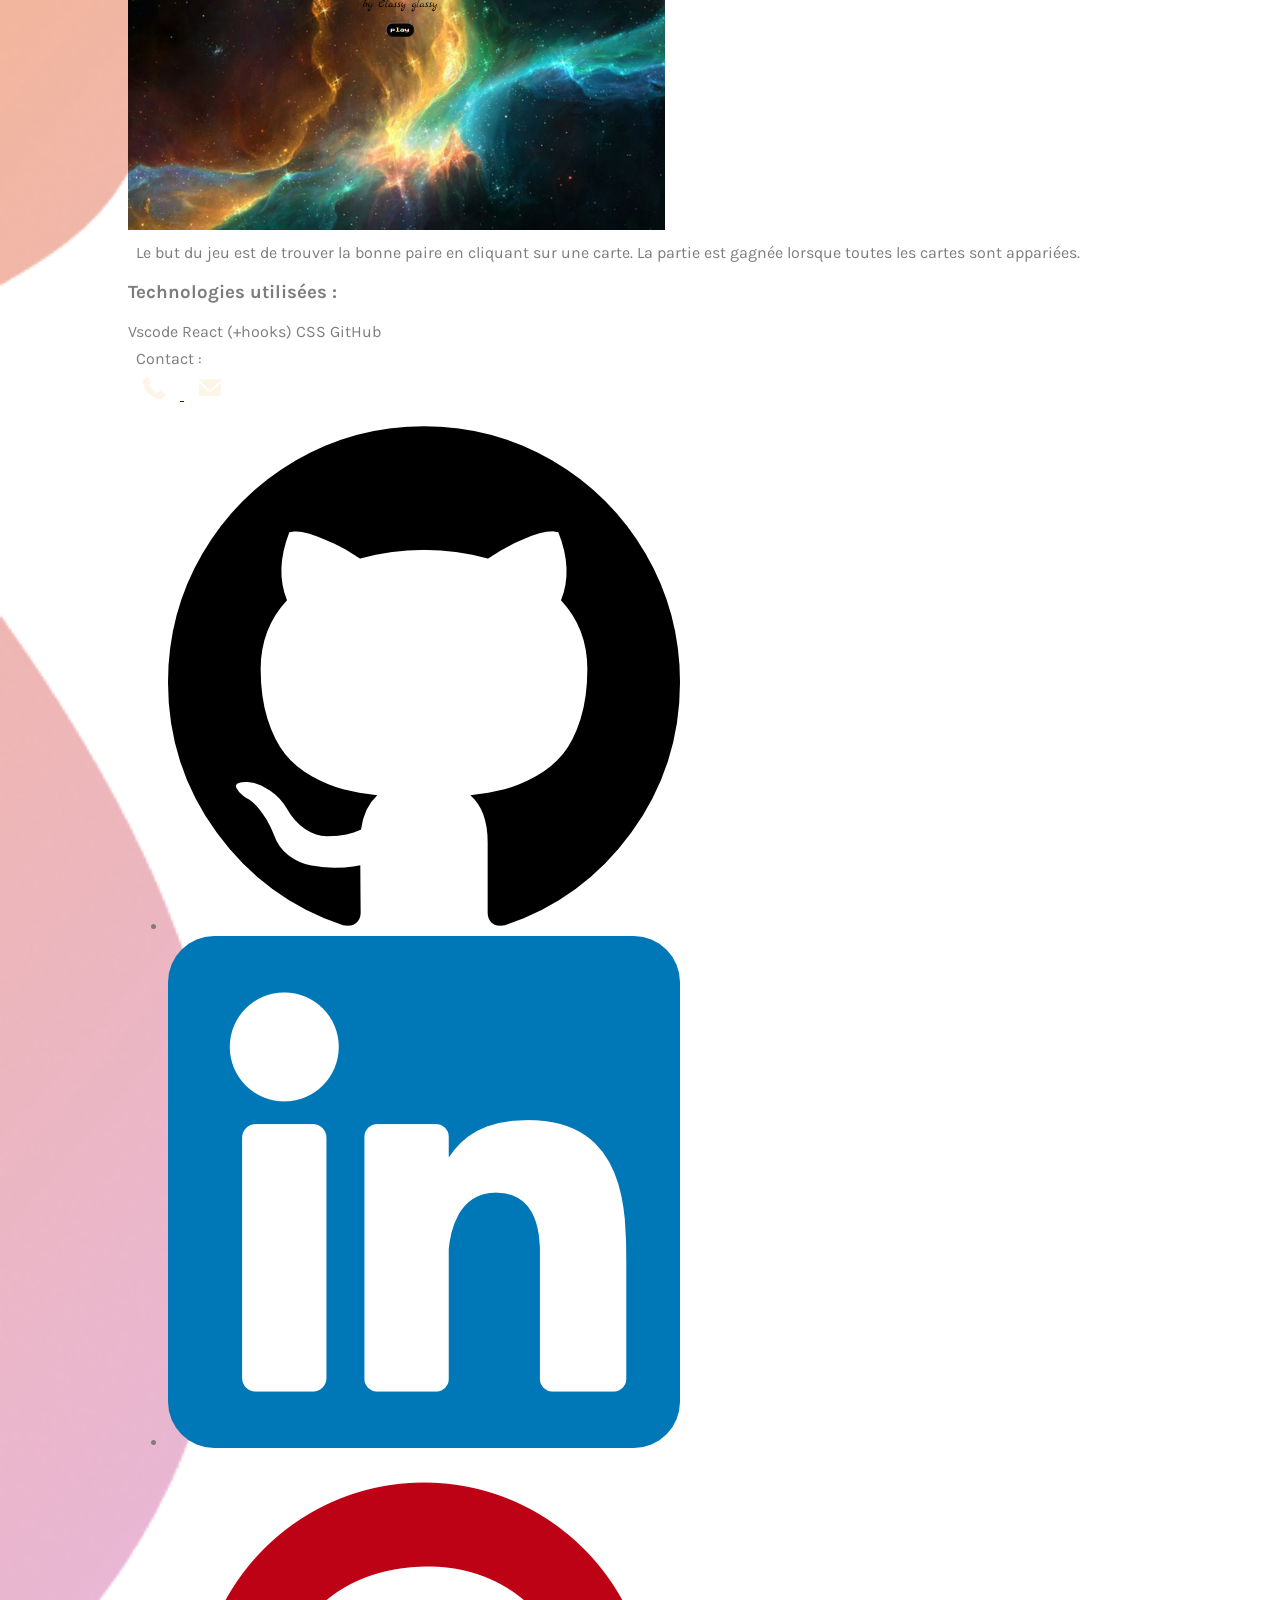
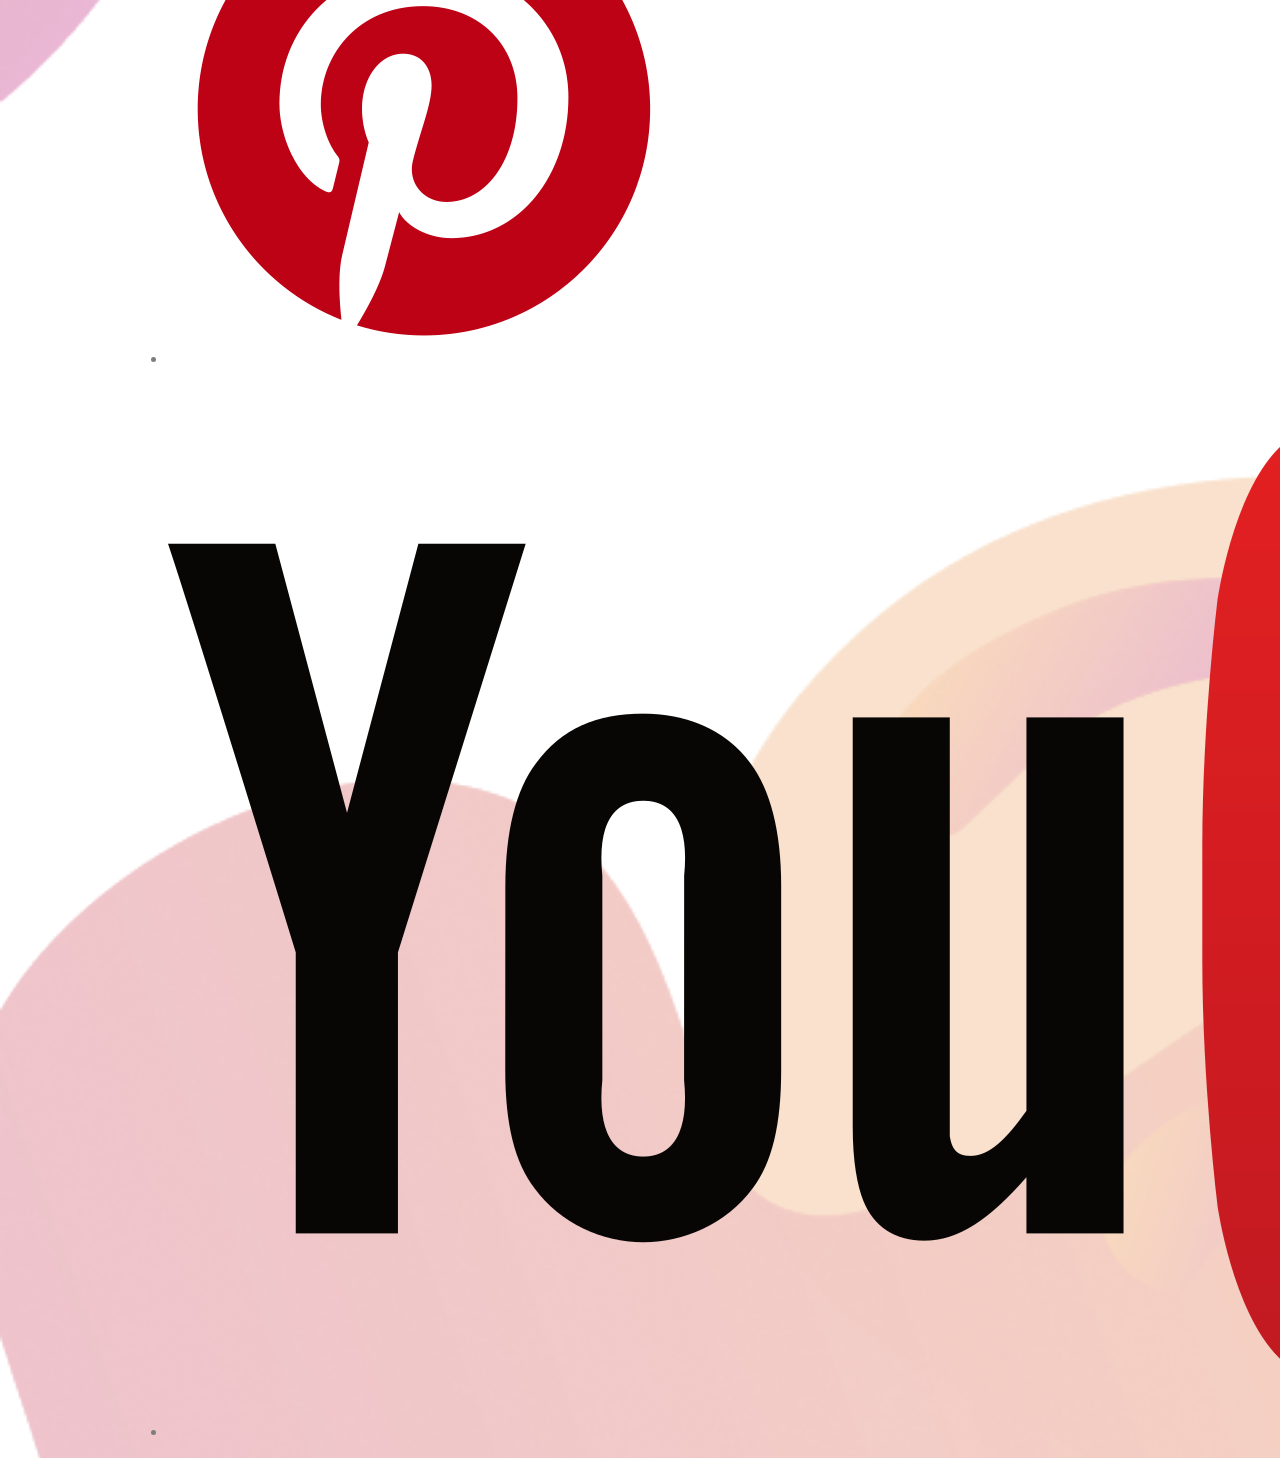
==== commit d77a19c2: "media query added" ====
--- a/main.html
+++ b/main.html
@@ -6,33 +6,33 @@
     <meta name="viewport" content="width=device-width, initial-scale=1.0">
     <meta name="description"
     content="Portfolio of a web developer in french. Je suis capable de créer une application web, de la mise en place de la base de données et du serveur, jusqu’à la structure de l’interface client." >
-    
+    <link href="https://fonts.googleapis.com/css2?family=Alex+Brush&family=Karla:wght@300;400;600&family=Libre+Barcode+128+Text&display=swap" rel="stylesheet">
     <link href="style.css" rel="stylesheet">
     <title>portfolio</title>
 </head>
 
 <body>
     <div class="container" >
-        <section class="nav flex">
+        <section class="nav">
             <a href="#" >Skills</a>
             <a href="#" >Project</a>
             <a href="#" >Contact</a>
         </section>
-        <section class="profile flex">
-            <div class="">                
+        <section class="profile">
+            <div class="right">                
                 <img src="img/yang.png" alt="profilePicture">
             </div> 
-            <div class="">
-                <h1>Hi, My name is Yangchen Tsering</h1>
-                <img src="#" alt="I am a web developer" >                           
+            <div class="left">
+                <p class="heading">Hi, My name is Yangchen</p>
+                         <p class="barcode">I am a web developer</p>                 
                 <p>Interested in crafts and DIY. Being able to learn online brought me closer to the 
-                information technology. And my curiosity lead me to learn the progamming languages.
+                information technology. And my curiosity lead me to learn the progamming languages. 
                 </p>
             </div>           
         </section>
 
-        <div class="competence blue">
-            <h1>COMPETENCE</h1>
+        <div class="skills">
+            <p class="heading">Skills and Tools</p>
 
             <div class="flexitems center">
                 <img src="logos/HTML5.png" class="logob">
--- a/style.css
+++ b/style.css
@@ -1,3 +1,4 @@
+
 *, ::after, :before {
   box-sizing: border-box;
 }
@@ -14,23 +15,93 @@
   line-height: 1.2;
   padding: 0;
   margin: 0;
+  color: #7d7d7d;
+  font-family: 'Karla', sans-serif;
 }
-
+p { 
+  margin:.5rem; 
+}
+.heading{
+  font-family: 'Alex Brush', cursive;
+  font-size: 3rem;
+}
 .container{
   max-width: 1024px;
   margin: 0 auto;
   }
-
+.nav{
+    display: flex;
+    justify-content: end;
+    padding: 1.2rem 0 5rem 0;
+  }
+.nav a{
+  text-decoration: none;
+  font-size: 20px;
+  color: #7d7d7d;
+  padding-left: 2rem;
+}
 .profile{
-  margin: 20px 0;
-  border-radius: 20px;
-  background-color: #fdf7fa;
-
+  display: flex;
+  padding: 2rem;
+  margin: 5rem 0 ;
+  border-radius: .6rem;
+  background-color: rgba(253,247,250, 0.3) ;
+  box-shadow: rgba(0, 0, 0, 0.16) 0px 10px 36px 0px, rgba(0, 0, 0, 0.06) 0px 0px 0px 1px;
 }
 .profile img{
-  margin: 20px;
-  width: 150px;
+  margin: 2rem;
+  width: 15rem;
 }
-.flex{
-  display: flex;
+.right{
+  margin-right: 5rem;
+}
+.left{
+  margin: 3rem 0;
+}
+.barcode{
+  font-family: 'Libre Barcode 128 Text', cursive;
+  font-size: 2.5rem;
+}
+.skills{
+  padding: 5rem;
+  margin: 5rem 0 ;
+  border-radius: .6rem;
+  background-color: rgba(253,247,250, 0.3) ;
+  box-shadow: rgba(0, 0, 0, 0.16) 0px 10px 36px 0px, rgba(0, 0, 0, 0.06) 0px 0px 0px 1px;
+}
+
+
+// TABLET view
+@media screen and (max-width: 769px) {
+  .container{
+    max-width: 700px;
+    margin: 0 auto;
+    }
+    .nav{
+      padding: .5rem 1rem 5rem 0;
+    }
+    .profile{
+      padding: 2rem;
+      margin: 5rem 0 ;
+    }
+    
+}
+// MOBILE view
+@media screen and (max-width: 480px) {
+  body{ 
+    background-image: url("/img/mobilebg.png");
+    }
+    .nav{
+      justify-content: center;
+      
+      padding: .5rem 0 5rem 0;
+    }
+    .profile{
+      align-items: center;
+      flex-direction: column;
+      padding: 1rem;
+      margin: 1rem ;
+      border-radius: .4rem;
+    }
+  
 }
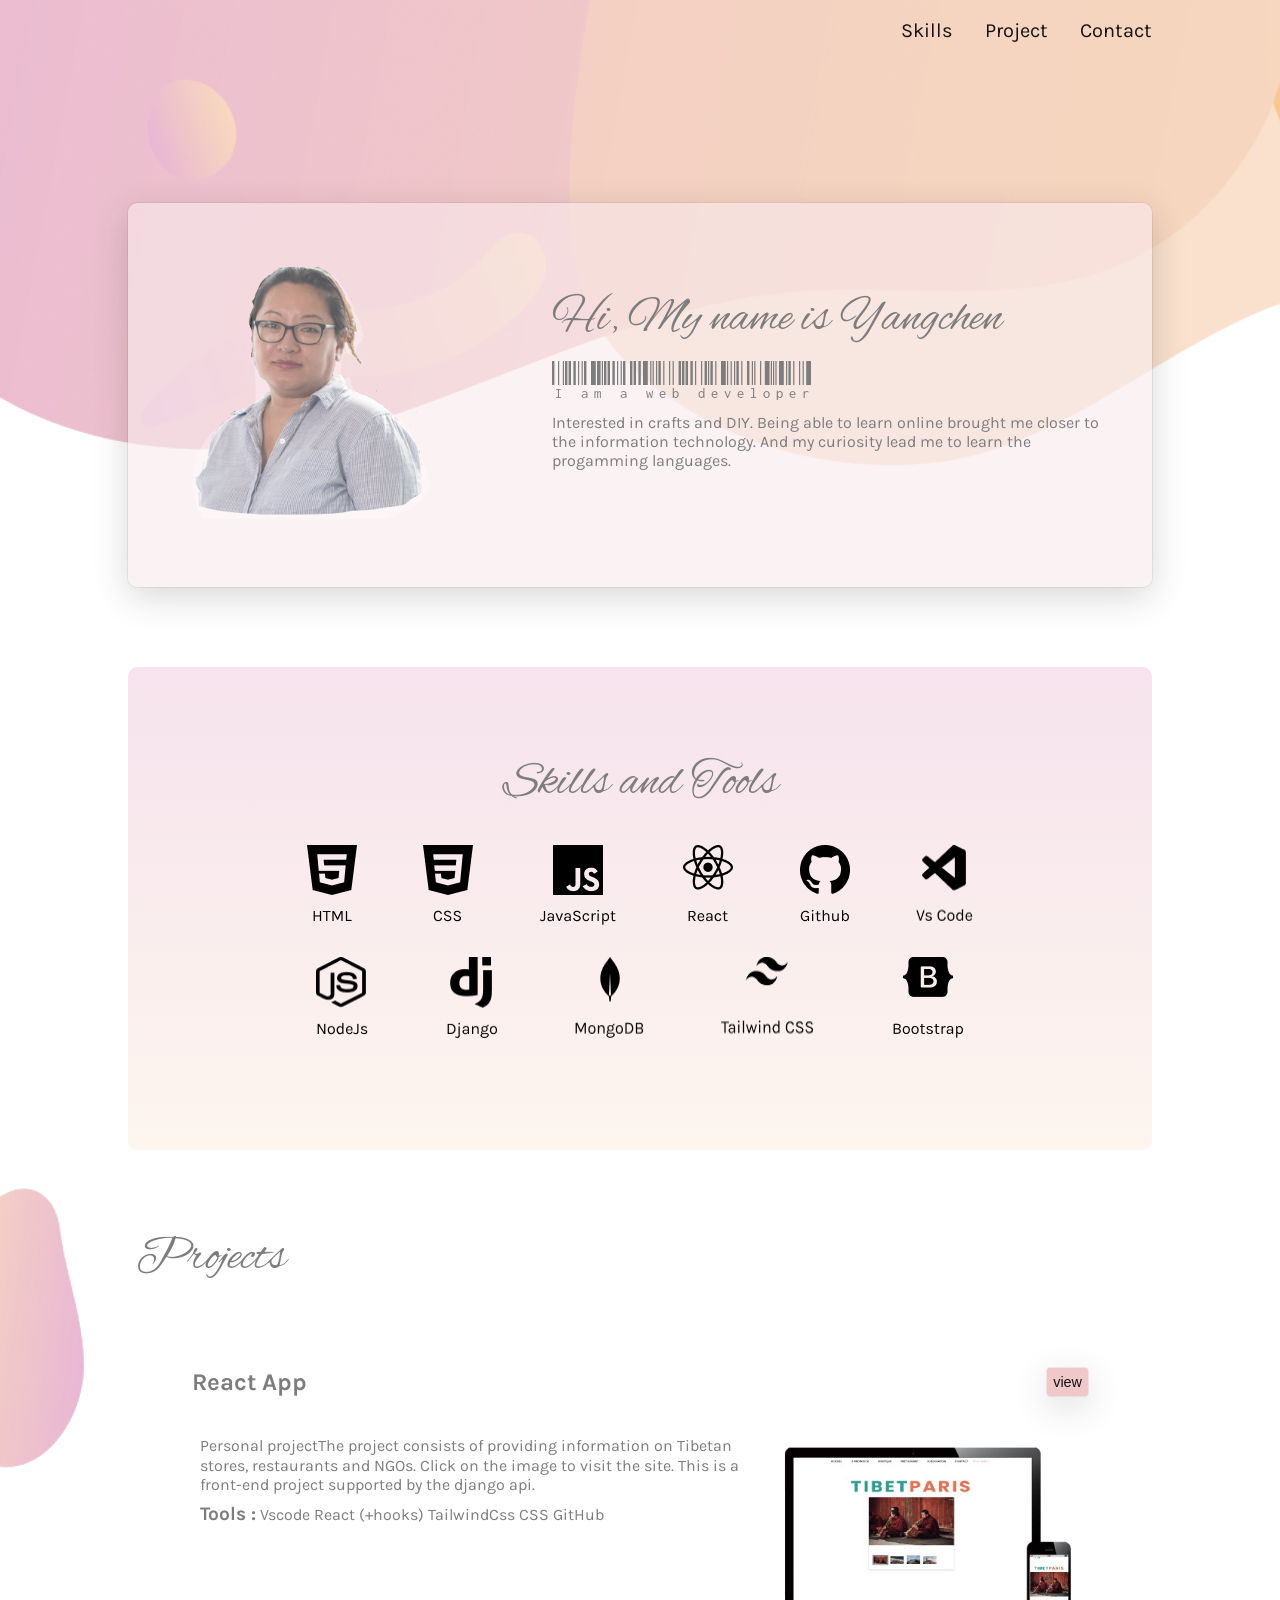
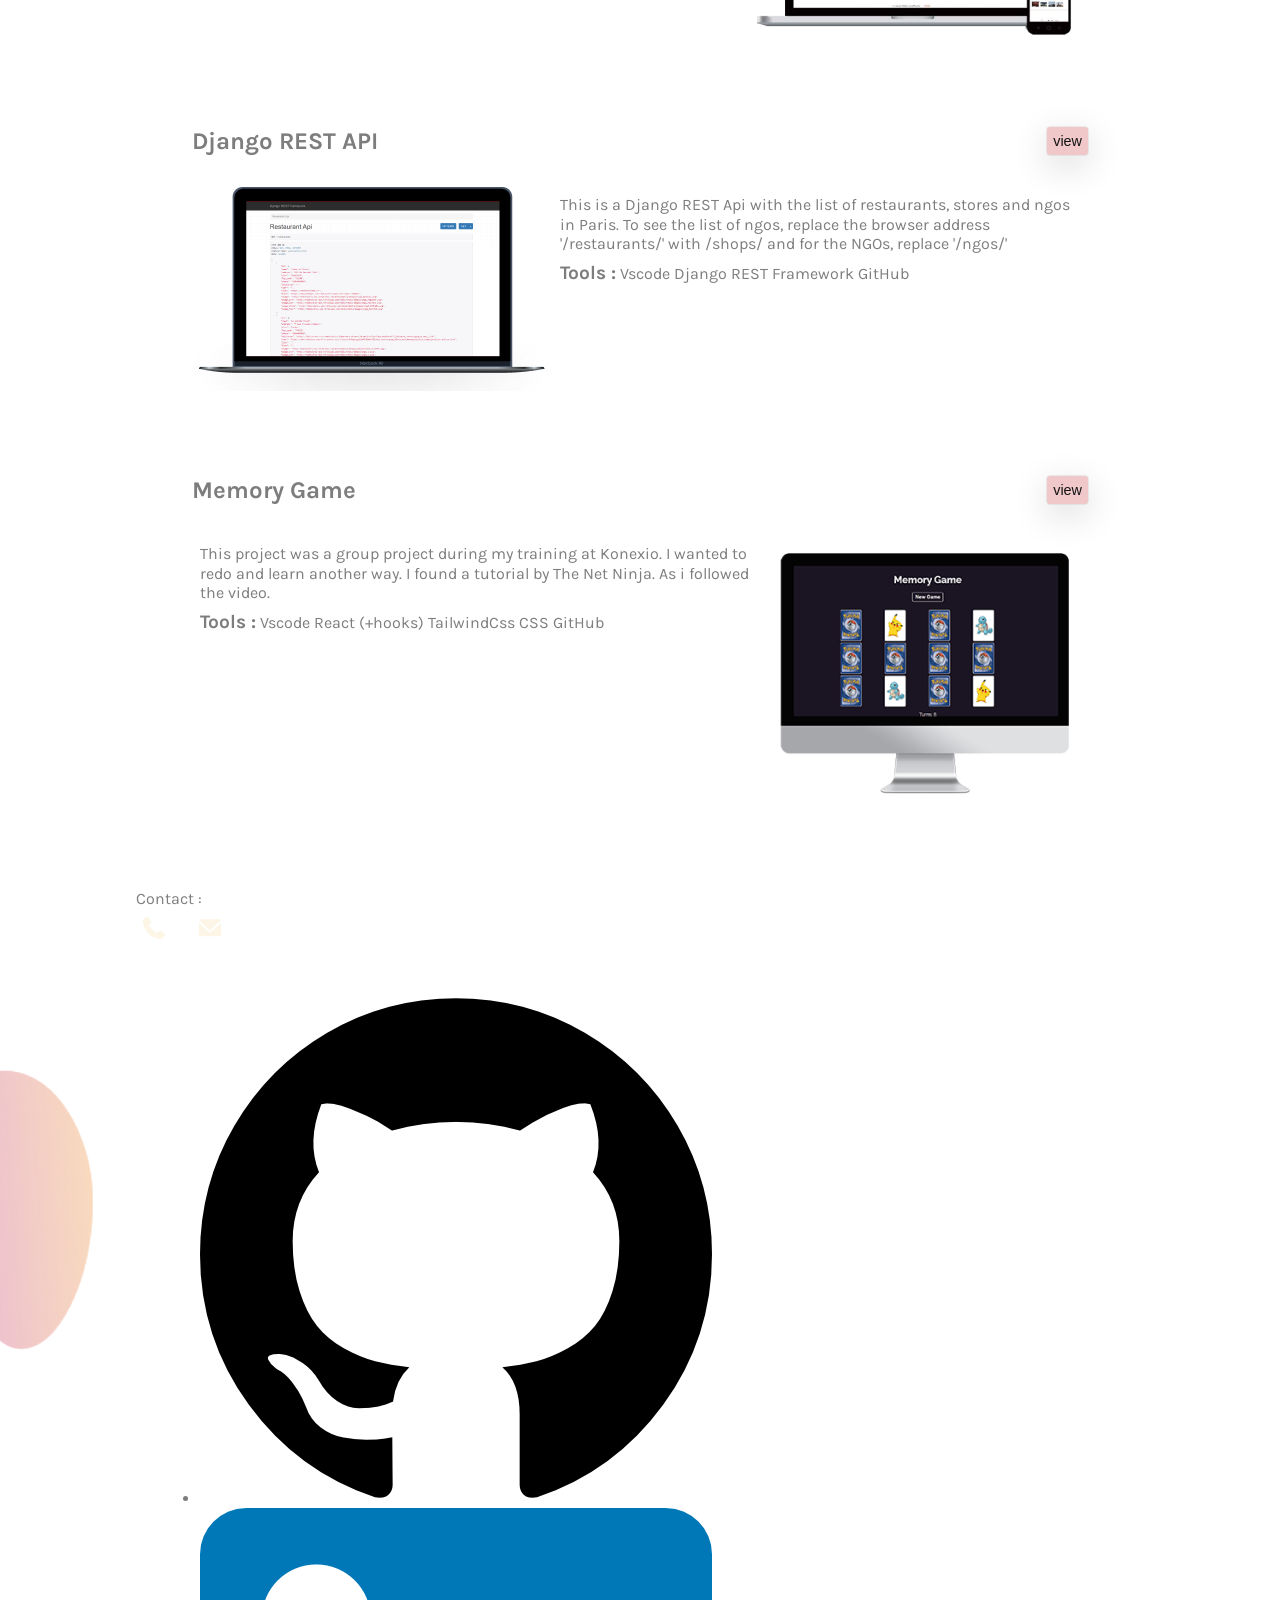
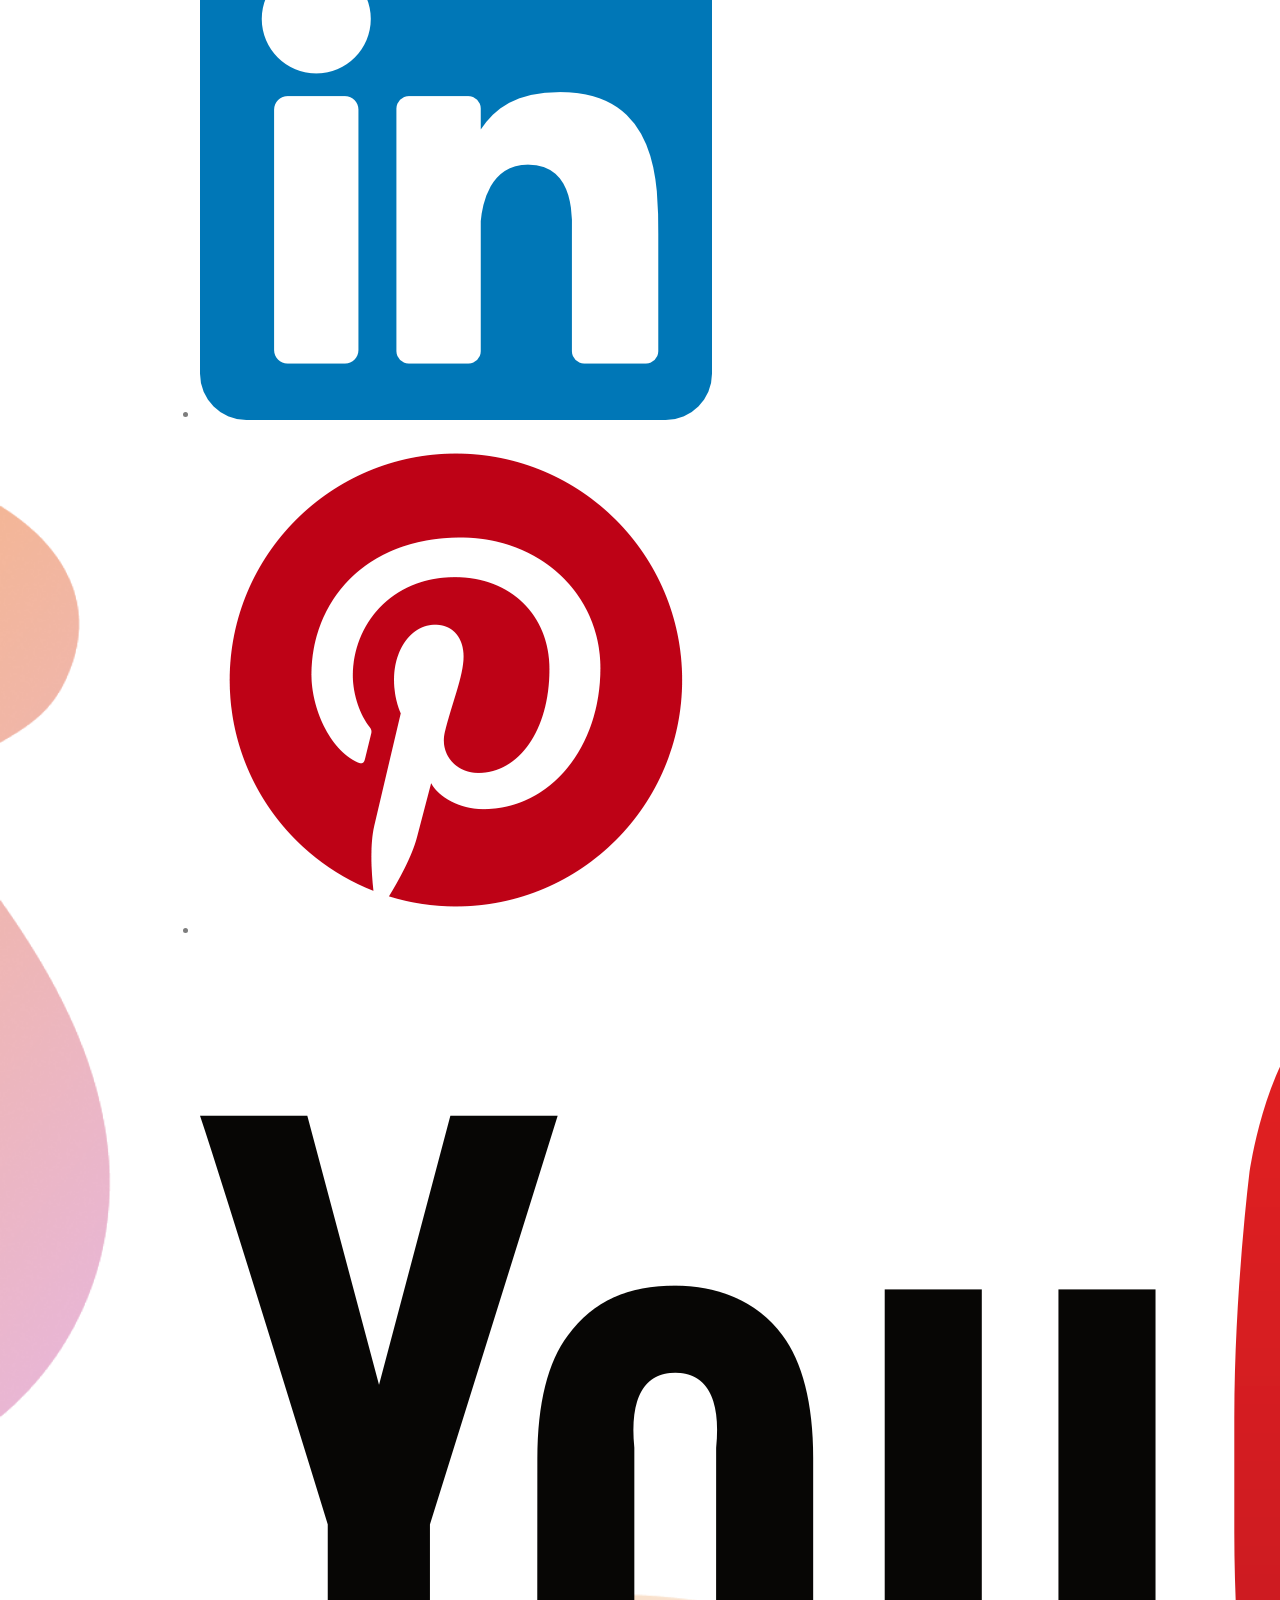
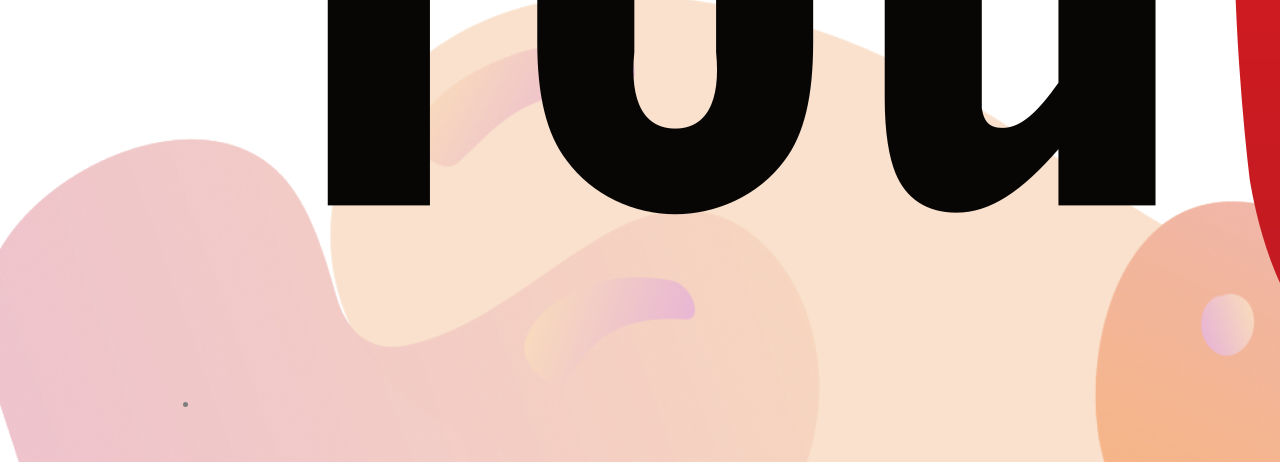
==== commit 3ad875b9: "projects added and styled" ====
--- a/main.html
+++ b/main.html
@@ -3,7 +3,7 @@
 <head>
     <meta charset="UTF-8">
     <meta http-equiv="X-UA-Compatible" content="IE=edge">
-    <meta name="viewport" content="width=device-width, initial-scale=1.0">
+    <meta name="viewport" content="width=device-width, initial-scale=1">
     <meta name="description"
     content="Portfolio of a web developer in french. Je suis capable de créer une application web, de la mise en place de la base de données et du serveur, jusqu’à la structure de l’interface client." >
     <link href="https://fonts.googleapis.com/css2?family=Alex+Brush&family=Karla:wght@300;400;600&family=Libre+Barcode+128+Text&display=swap" rel="stylesheet">
@@ -31,135 +31,114 @@
             </div>           
         </section>
 
-        <div class="skills">
+        <section class="skills">
             <p class="heading">Skills and Tools</p>
 
-            <div class="flexitems center">
-                <img src="logos/HTML5.png" class="logob">
-                <img src="logos/CSS3.png" class="logocss">
-                <img src="logos/JavaScript.png" class="logos">       
-                <img src="logos/React.png" class="logos">
-                <img src="logos/Node js.png" class="logos">
-                <img src="logos/django-logo.png" class="logodjango">
+            <div class="line1">
+                <img src="icons/Group 1.png" class="logob">
+                <img src="icons/Group 2.png" class="logocss">
+                <img src="icons/Group 3.png" class="logos">       
+                <img src="icons/Group 4.png" class="logos">
+                <img src="icons/Group 5.png" class="logos">
+                <img src="icons/Group 6.png" class="logodjango">
             </div>
 
-            <div class="flexitems center">
-                <img src="logos/Bootstrap.png" class="logos">              
-                <img src="logos/tailwind_logo.png" class="logoxl">
-                <img src="logos/MongoDB_Logo.png" class="logos">
-                <img src="logos/LogoPostgreSql.png" class="logoxl">
-                <img src="logos/sqlite_banner.gif" class="logos">
+            <div class="line2">
+                <img src="icons/Group 7.png" class="logos">              
+                <img src="icons/Group 8.png" class="logoxl">
+                <img src="icons/Group 9.png" class="logos">
+                <img src="icons/Group 10.png" class="logoxl">
+                <img src="icons/Group 11.png" class="logos">
             </div>
-        </div>
+        </section>
     
-        <div class="projects blue">
-            <h1>PROJETS</h1>
-            <div class="row1 flex">
-                <div class="card">
-                    <h3>TibetParis frontend</h3>
-                    <a href="https://tibetparis.herokuapp.com/" target="_blank">
-                        <img src="projects/tibetparis.png" alt="tibetparis_image" class="zoom">
-                    </a>
+        <section class="projects">
+            <p class="heading">Projects</p>
+            
+            <div class="card">
+                <div class="flex">
+
+                    <h2>React App</h2>
+                    <button>
+                        <a href="https://tibetparis.herokuapp.com/" target="_blank">
+                            view
+                        </a>
+                    </button>
+                </div>
+                <div class="flex">
                     <div class="cardText">
-                        <p> Le projet consiste à donner des informations sur les boutiques, les restaurants et les ONG tibétaines. Cliquez sur l'image pour visiter le site. Il s'agit d'un projet front-end soutenu par l'api django.
-                        <h3>Technologies utilisées :</h3> Vscode React (+hooks) TailwindCss CSS GitHub</p>
-                
-                    </div>  
-                </div>
-                <div class="card">
-                    <h3>TibetParis Rest Api</h3>
-                    <a href="https://tibetparis-api.herokuapp.com/restaurants/" target="_blank">
-                        <img src="projects/rest_api.png" alt="django_api_image" class="zoom">
-                    </a>
-                    <div class="cardText">
-                        <p> Il s'agit d'une Api Django REST avec la liste des restaurants, boutiques et ong. Pour voir les ong, remplacez l'adresse du navigateur '/restaurants/' par /shops/ et pour les ONG, remplacez '/ngos/'  
-                        <h3>Technologies utilisées :</h3> Vscode Django REST Framework GitHub</p>
-                
-                    </div>  
-                </div>
-
-
-                <div class="card">
-                    <h3>Moovice</h3>
-                    <a href="https://github.com/yangchent/digitous_react/tree/master/chapter-6/moovice" target="_blank">
-                        <img src="projects/moovice.png" alt="moovice_image" class="zoom">
-                    </a>
-                    <div class="cardText">
-                        <p> Une application qui utilise une API qui vous permet de découvrir les films les plus populaires et les sorties de la semaine. Elle permet également de choisir un film et de le sauvegarder dans les favoris.
-                        <h3>Technologies utilisées :</h3>  Vscode React (+hooks) Bootstrap GitHub</p>
-                    </div>
-                </div >
-                <div class="card">
-                    <h3>React Elsy</h3>
-                    <a href="https://github.com/yangchent/digitous_react/tree/master/Elsy" target="_blank">
-                        <img src="projects/Elsy.png" alt="elsy_image" class="zoom">
-                    </a>
-                    <div class="cardText">
-                        <p>Une application qui calcule l'eau qu'il faut boire en fonction de la température, le nombre de pas et le rythme cardiaque
-                        Projet réalisé en individuel.
-                        <h3>Technologies utilisées :</h3>Vscode React CSS3 Bootstrap GitHub </p>
-                    </div>
-                </div>
-                <div class="card">
-                    <h3>Projet Binone</h3>
-                    <a href="https://github.com/yangchent/konexio-Cuisine" target="_blank">
-                        <img src="projects/cuizine.png" alt="cuisine_image" class="zoom">
-                    </a>
-                    <div class="cardText">
-                        <p> Reproduire à l'identique un site de cuisine responsive selon un modèle, en utilisant les classes Bootstrap et en évitant un maximum l'utilisation de CSS.
-                        <h3>Technologies utilisées :</h3> Vscode Html Css Bootstrap GitHub
-                        </p>
-                    </div>
+                        <p> Personal projectThe project consists of providing information on Tibetan stores, restaurants and NGOs. Click on the image to visit the site. This is a front-end project supported by the django api.</p> 
+                        <p><span>Tools :</span>
+                        Vscode React (+hooks) TailwindCss CSS GitHub</p>                
+                    </div> 
+                    <div>                        
+                        
+                        <img src="img/reactApp.png" alt="React app image">
+                    </div> 
                 </div>
             </div>
-            <div class="row1 flex">
-                <div class="card">
-                    <h3>Project FullStack</h3>
-                    <a href="https://github.com/yangchent/digitous_react/tree/master/chapter_05/countries" target="_blank">
-                        <img src="projects/fullstack.png" alt="fullstack_image" class="zoom" >
-                    </a>
+            <div class="card">
+                <div class="flex">
+                    <h2>Django REST API</h2> 
+                    <button>
+                        <a href="https://tibetparis-api.herokuapp.com/restaurants/" target="_blank">
+                            view
+                        </a>
+                    </button>
+                </div>
+                <div class="flex">
+                    <div>
+                        <img src="img/djangoApi.png" alt="React app image">
+                    </div>
                     <div class="cardText">
-                        <p> Une application appelée "countries", qui vous permet de rechercher un pays par son nom ou sa capitale et de voir toutes les informations sur le pays dans le résultat de la recherche.
-                        <h3>Technologies utilisées :</h3>Vscode JavaScript JQuery Express Json GitHub </p>
-                    </div>
-                </div >
-                <div class="card">
-                    <h3>FullStack</h3>
-                    <a href="https://github.com/yangchent/digitous_react/tree/master/poke-context" target="_blank">
-                        <img src="projects/pokemon.png" alt="pokemon_image" class="zoom">
-                    </a>
-                    <div class="cardText">
-                        <p> En utilisant une api pour Pokemon, vous devez vous connecter avec un nom et password qui mène à la page où vous pouvez avoir accès pour choisir le Pokemon<h3>Technologies utilisées :</h3>Vscode React Express Bootstrap GitHub </p>
-                    </div>
-                </div>
-                <div class="card">
-                    <h3>Group Project</h3>
-                    <a href="https://github.com/yangchent/MemoryGame" target="_blank">
-                        <img src="projects/g1a.png" alt="memory_game_image" class="zoom" >
-                    </a>
-                    <div class="cardText">
-                        <p> Le but du jeu est de trouver la bonne paire en cliquant sur une carte. La partie est gagnée lorsque toutes les cartes sont appariées.
-                        <h3>Technologies utilisées :</h3> Vscode React (+hooks) CSS GitHub</p>
-                
+                        <p> This is a Django REST Api with the list of restaurants, stores and ngos in Paris. To see the list of  ngos, replace the browser address '/restaurants/' with /shops/ and for the NGOs, replace '/ngos/' </p>
+                        <p><span>Tools :</span> Vscode Django REST Framework GitHub </p>
                     </div>  
                 </div>
             </div>
-        </div>
+
+
+            <div class="card">
+                <div class="flex">
+                    <h2>Memory Game</h2>
+                    <button>
+                        <a href="https://try-memorygame.netlify.app" target="_blank">
+                            view
+                        </a>
+                    </button>
+                </div>
+                
+                <div class="flex">
+                    <div>
+                        <p> This project was a group project during my training at Konexio. I wanted to redo and learn another way. I found a tutorial by The Net Ninja. As i followed the video. </p>
+                            <p><span>Tools :</span> Vscode React (+hooks) TailwindCss CSS GitHub</p>
+                    </div>
+                    <div>
+                        
+                        <img src="img/memorygame.png" alt="React app image">
+                    </div>
+                </div>
+            </div >    
+        </section>
+
+        <section class="contact">
+            <p>Contact :</p>
+            <a href="tel:0768541059"><svg xmlns="http://www.w3.org/2000/svg" x="0px" y="0px" width="52px"   height="1.5em" viewBox="0 0 52 52" enable-background="new 0 0 52 52" xml:space="preserve">
+                    <path fill="#fdf5e6" d="M48.5,37.8l-6.1-4.9c-1.4-1.1-3.4-1.2-4.8-0.1l-5.2,3.8c-0.6,0.5-1.5,0.4-2.1-0.2l-7.8-7l-7-7.8  c-0.6-0.6-0.6-1.4-0.2-2.1l3.8-5.2c1.1-1.4,1-3.4-0.1-4.8l-4.9-6.1c-1.5-1.8-4.2-2-5.9-0.3L3.2,8.3C2.4,9.1,2,10.3,2,11.4  c0.5,10.2,5.1,19.9,11.9,26.7c6.8,6.8,16.5,11.4,26.7,11.9c1.1,0.1,2.2-0.4,3-1.2l5.2-5.2C50.5,42,50.4,39.2,48.5,37.8z"/>
+                    </svg>
+            </a>
+            <a href = "mailto: gyachungriom@gmail.com"><svg xmlns="http://www.w3.org/2000/svg" x="0px" y="0px" width="52px" height="1.5em" viewBox="0 0 52 52" enable-background="new 0 0 52 52" xml:space="preserve">
+                    <g><path fill="#fdf5e6" d="M24.9,30.1c0.6,0.6,1.5,0.6,2.1,0l22.6-21C50.1,8.3,50,7,48.4,7L3.6,7.1c-1.2,0-2.2,1.1-1.3,2.1L24.9,30.1z   "/><path fill="#fdf5e6" d="M50,17.3c0-1-1.2-1.6-2-0.9L30.3,32.7c-1.2,1.1-2.7,1.7-4.3,1.7s-3.1-0.6-4.3-1.6L4.1,16.4   c-0.8-0.7-2-0.2-2,0.9C2,21.8,2,34,2,40c0,2.2,1.8,4,4,4h40c2.2,0,4-1.8,4-4C50,34,50,21.8,50,17.3z"/>
+                    </g>
+                    </svg>
+            </a>
+        </section>
+           
+        
         <footer class="flex">
             <div class="footerRight">
 
-                <div class="center">
-                    <p>Contact :</p>
-                    <a href="tel:0768541059"><svg xmlns="http://www.w3.org/2000/svg" x="0px" y="0px" width="52px"   height="1.5em" viewBox="0 0 52 52" enable-background="new 0 0 52 52" xml:space="preserve">
-                            <path fill="#fdf5e6" d="M48.5,37.8l-6.1-4.9c-1.4-1.1-3.4-1.2-4.8-0.1l-5.2,3.8c-0.6,0.5-1.5,0.4-2.1-0.2l-7.8-7l-7-7.8  c-0.6-0.6-0.6-1.4-0.2-2.1l3.8-5.2c1.1-1.4,1-3.4-0.1-4.8l-4.9-6.1c-1.5-1.8-4.2-2-5.9-0.3L3.2,8.3C2.4,9.1,2,10.3,2,11.4  c0.5,10.2,5.1,19.9,11.9,26.7c6.8,6.8,16.5,11.4,26.7,11.9c1.1,0.1,2.2-0.4,3-1.2l5.2-5.2C50.5,42,50.4,39.2,48.5,37.8z"/>
-                            </svg>
-                    </a>
-                    <a href = "mailto: gyachungriom@gmail.com"><svg xmlns="http://www.w3.org/2000/svg" x="0px" y="0px" width="52px" height="1.5em" viewBox="0 0 52 52" enable-background="new 0 0 52 52" xml:space="preserve">
-                            <g><path fill="#fdf5e6" d="M24.9,30.1c0.6,0.6,1.5,0.6,2.1,0l22.6-21C50.1,8.3,50,7,48.4,7L3.6,7.1c-1.2,0-2.2,1.1-1.3,2.1L24.9,30.1z   "/><path fill="#fdf5e6" d="M50,17.3c0-1-1.2-1.6-2-0.9L30.3,32.7c-1.2,1.1-2.7,1.7-4.3,1.7s-3.1-0.6-4.3-1.6L4.1,16.4   c-0.8-0.7-2-0.2-2,0.9C2,21.8,2,34,2,40c0,2.2,1.8,4,4,4h40c2.2,0,4-1.8,4-4C50,34,50,21.8,50,17.3z"/>
-                            </g>
-                            </svg>
-                    </a>
-                </div>
+                
             </div>
             <div class="footerLeft">
                 <ul class="center">
--- a/style.css
+++ b/style.css
@@ -21,6 +21,14 @@
 p { 
   margin:.5rem; 
 }
+h2{
+  margin: 0;
+  padding:0;
+}
+a{
+  text-decoration: none;
+  color: #131313;
+}
 .heading{
   font-family: 'Alex Brush', cursive;
   font-size: 3rem;
@@ -35,9 +43,7 @@
     padding: 1.2rem 0 5rem 0;
   }
 .nav a{
-  text-decoration: none;
   font-size: 20px;
-  color: #7d7d7d;
   padding-left: 2rem;
 }
 .profile{
@@ -45,7 +51,7 @@
   padding: 2rem;
   margin: 5rem 0 ;
   border-radius: .6rem;
-  background-color: rgba(253,247,250, 0.3) ;
+  background-color: rgba(249,234,237,0.60) ;
   box-shadow: rgba(0, 0, 0, 0.16) 0px 10px 36px 0px, rgba(0, 0, 0, 0.06) 0px 0px 0px 1px;
 }
 .profile img{
@@ -66,42 +72,107 @@
   padding: 5rem;
   margin: 5rem 0 ;
   border-radius: .6rem;
-  background-color: rgba(253,247,250, 0.3) ;
+  background: rgb(246,227,237);
+  background: linear-gradient(180deg, rgba(246,227,237,1) 0%, rgba(253,245,238,1) 100%); 
+  text-align: center;
+}
+.line1, .line2{
+  display: flex;
+  justify-content: space-evenly;
+  margin: 2rem;
+}
+.flex{
+  display: flex;
+  justify-content: space-between;
+  margin: 2rem;
+}
+.card{
+  margin: 5rem 2rem;
+}
+p span{
+  font-weight: bold;
+  font-size: 1.2rem;
+}
+button{
+  background-color: #F0C8C9;
+  border: none;
+  border-radius: .2rem;
   box-shadow: rgba(0, 0, 0, 0.16) 0px 10px 36px 0px, rgba(0, 0, 0, 0.06) 0px 0px 0px 1px;
+  transition-duration: 0.4s;
+}
+button:hover {
+  background-color: #fdf4ee;
+}
+button a {
+  font-size: .9rem;
 }
 
 
-// TABLET view
-@media screen and (max-width: 769px) {
+
+
+
+ /* TABLET view */
+
+@media screen and (max-width: 768px) {
   .container{
     max-width: 700px;
     margin: 0 auto;
     }
-    .nav{
+    body {
       padding: .5rem 1rem 5rem 0;
     }
     .profile{
-      padding: 2rem;
+      padding: 1rem;
       margin: 5rem 0 ;
     }
+    .right, .left {
+      margin: 2rem 0.5rem;
+    }
+  
     
 }
-// MOBILE view
+/*  MOBILE view */
 @media screen and (max-width: 480px) {
-  body{ 
+  body, html {
     background-image: url("/img/mobilebg.png");
+  }
+  .container{
+    max-width:45rem;
+    margin: 0 auto;
     }
-    .nav{
-      justify-content: center;
-      
-      padding: .5rem 0 5rem 0;
+    .heading{
+      font-size: 1.3rem;
     }
-    .profile{
-      align-items: center;
-      flex-direction: column;
-      padding: 1rem;
-      margin: 1rem ;
-      border-radius: .4rem;
-    }
-  
-}+  .nav{
+    justify-content: center;
+    padding: .5rem 0 5rem 0;
+  }
+  .profile{
+    flex-direction: column;
+    align-items: center;
+    padding: 1rem;
+    margin: 1rem ;
+    border-radius: .4rem;
+  }
+  .profile img{
+    width: 8rem;
+    margin:0;
+  }
+  .right, .left {
+    margin: 0;
+  }
+  .skills{
+    padding: 1rem;
+    margin: 5rem 0 ;
+  }
+  .skills .heading{
+    font-size: 2.5rem;
+  }
+  .skills img{
+    padding-top: 2rem;
+  }
+  .line1, .line2{
+    flex-wrap: wrap;
+
+  }
+}
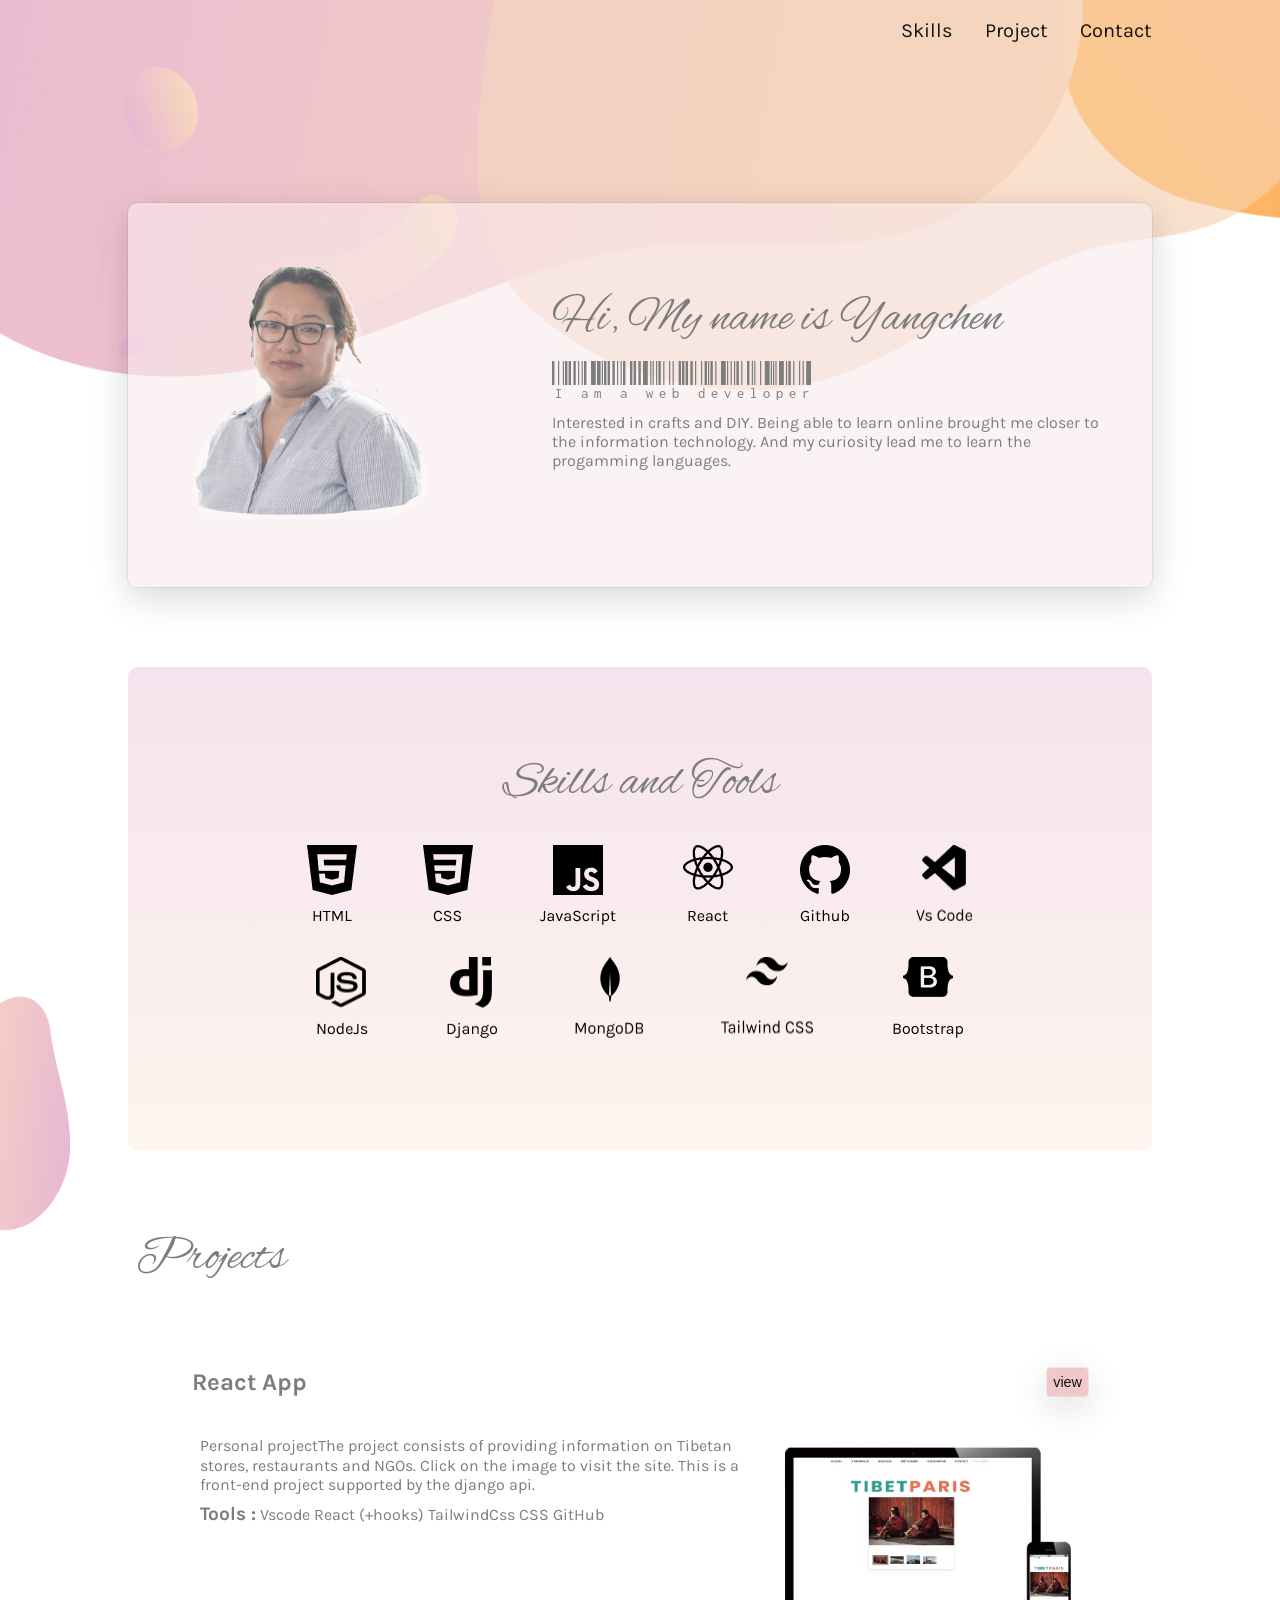
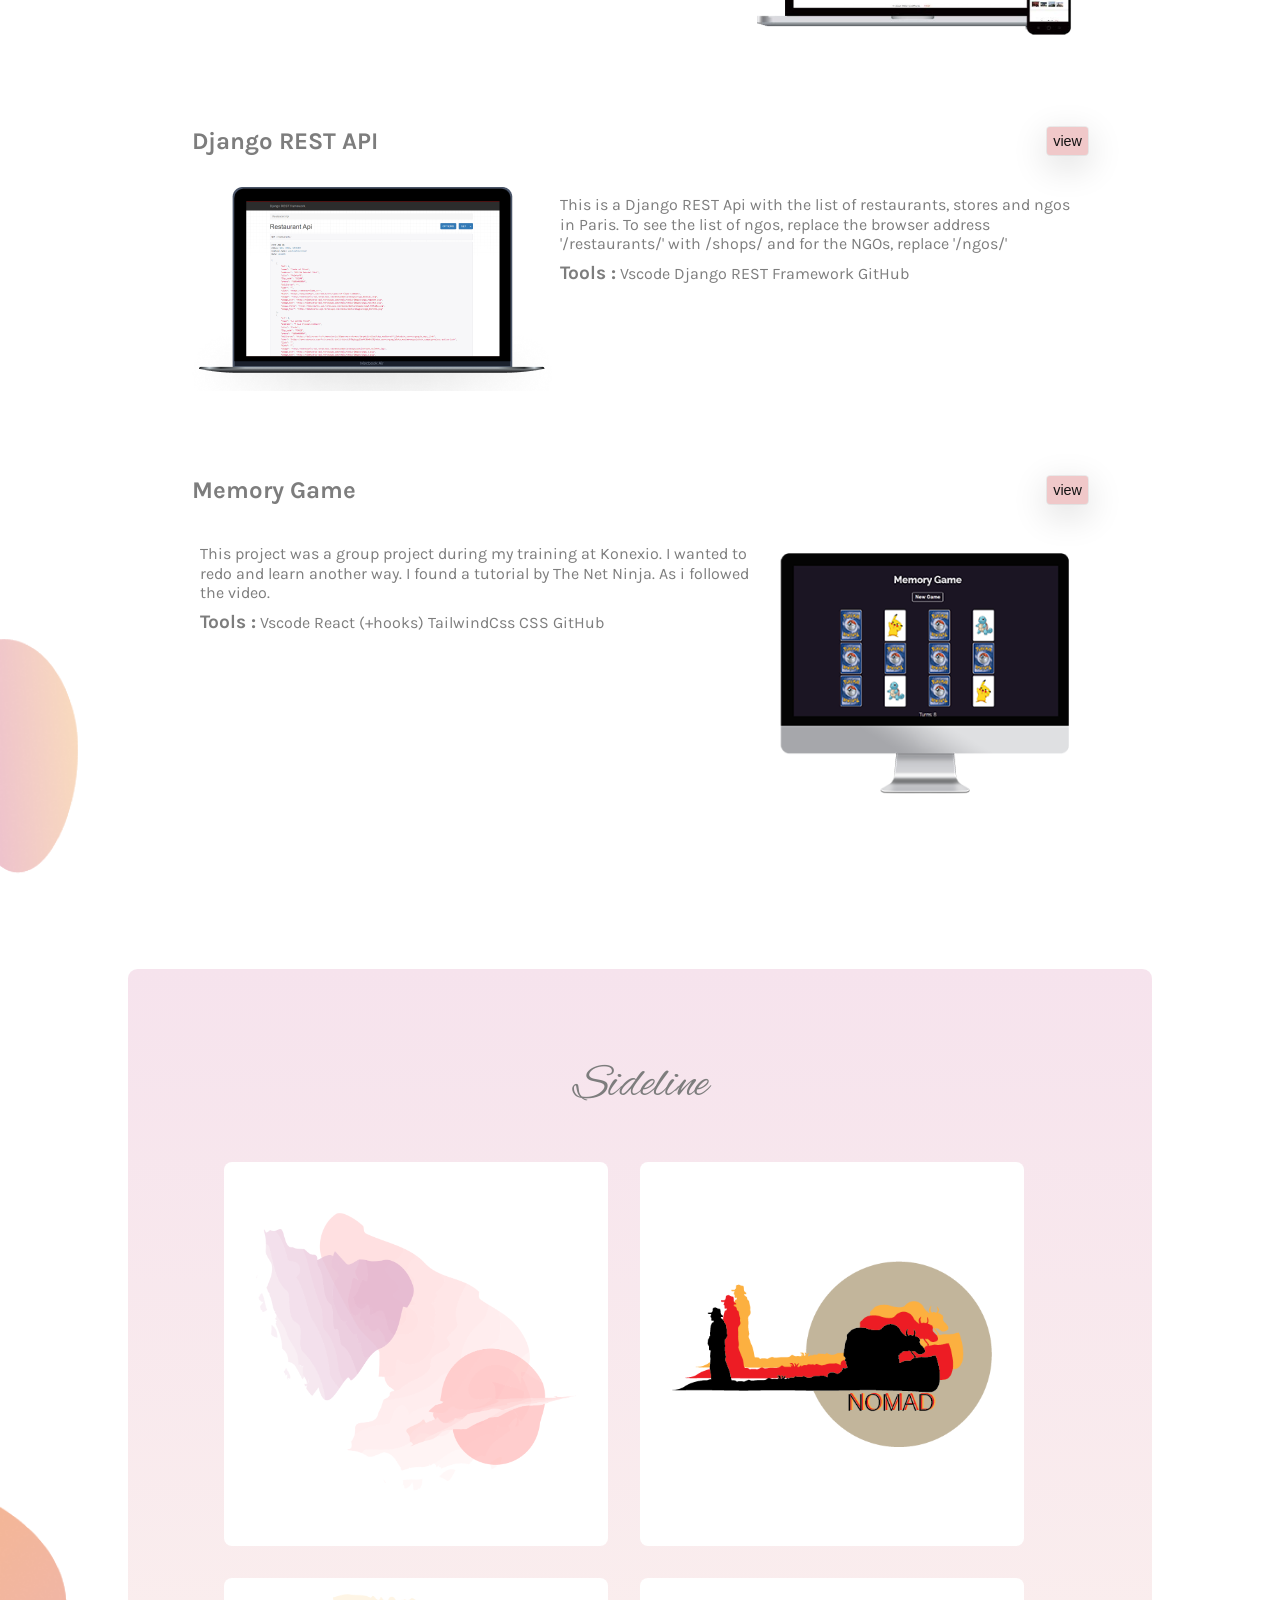
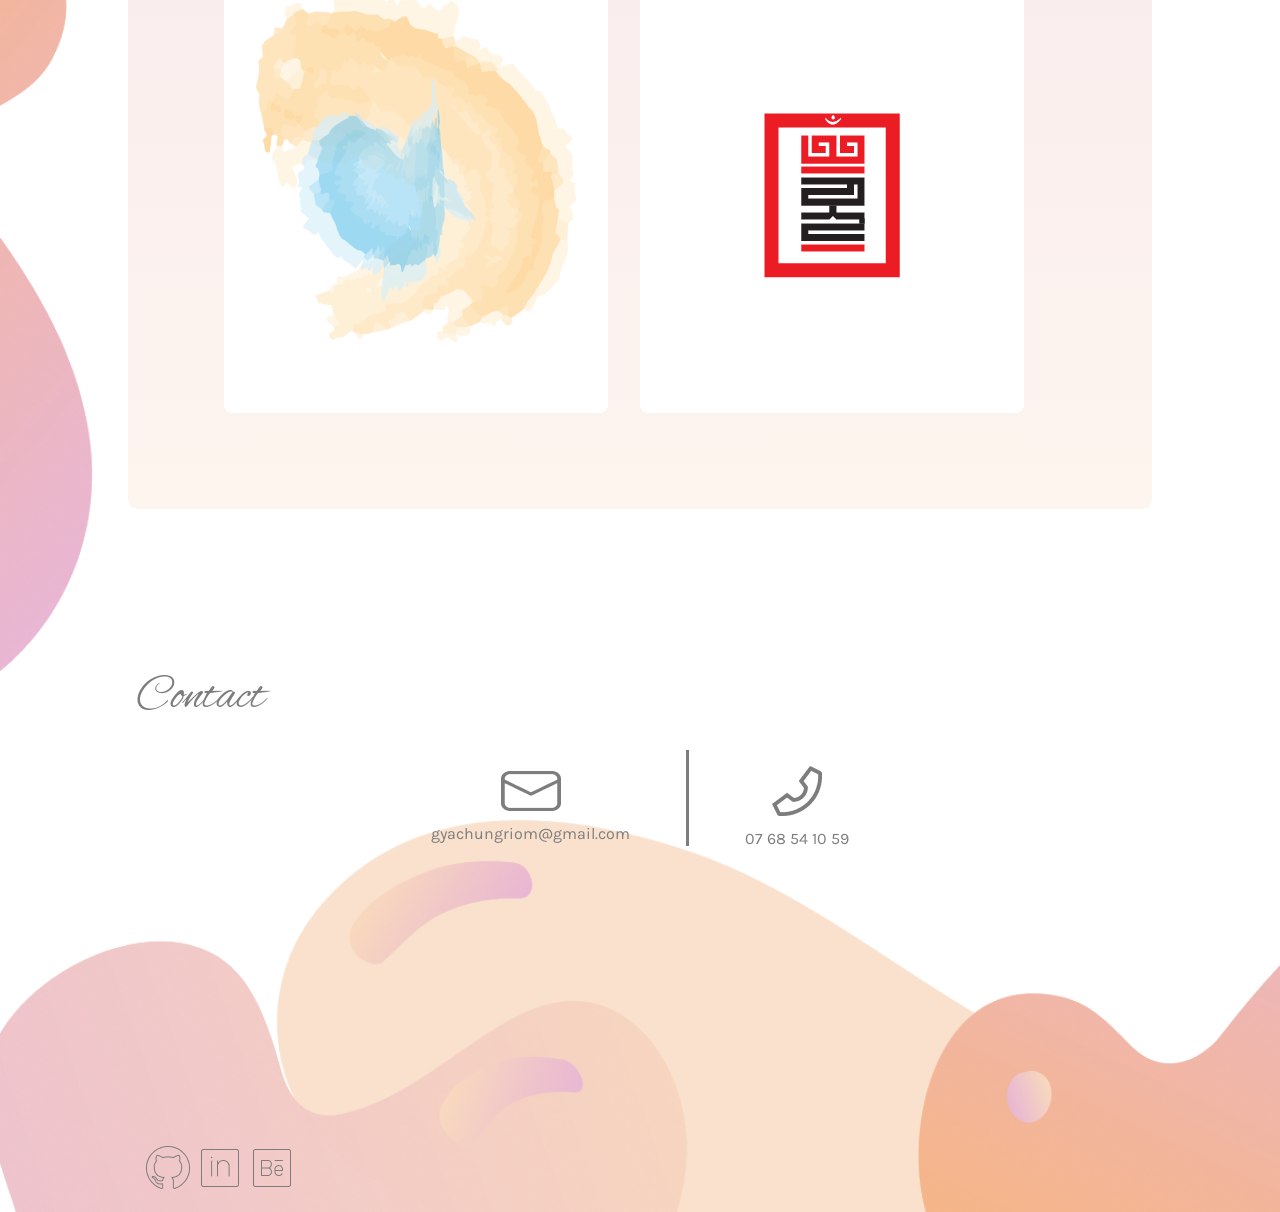
==== commit ae095574: "sideline added" ====
--- a/main.html
+++ b/main.html
@@ -14,9 +14,9 @@
 <body>
     <div class="container" >
         <section class="nav">
-            <a href="#" >Skills</a>
-            <a href="#" >Project</a>
-            <a href="#" >Contact</a>
+            <a href="#skills" >Skills</a>
+            <a href="#projects" >Project</a>
+            <a href="#contact" >Contact</a>
         </section>
         <section class="profile">
             <div class="right">                
@@ -31,7 +31,7 @@
             </div>           
         </section>
 
-        <section class="skills">
+        <section class="skills" id="skills">
             <p class="heading">Skills and Tools</p>
 
             <div class="line1">
@@ -52,7 +52,7 @@
             </div>
         </section>
     
-        <section class="projects">
+        <section class="projects" id="projects">
             <p class="heading">Projects</p>
             
             <div class="card">
@@ -121,34 +121,56 @@
             </div >    
         </section>
 
-        <section class="contact">
-            <p>Contact :</p>
-            <a href="tel:0768541059"><svg xmlns="http://www.w3.org/2000/svg" x="0px" y="0px" width="52px"   height="1.5em" viewBox="0 0 52 52" enable-background="new 0 0 52 52" xml:space="preserve">
-                    <path fill="#fdf5e6" d="M48.5,37.8l-6.1-4.9c-1.4-1.1-3.4-1.2-4.8-0.1l-5.2,3.8c-0.6,0.5-1.5,0.4-2.1-0.2l-7.8-7l-7-7.8  c-0.6-0.6-0.6-1.4-0.2-2.1l3.8-5.2c1.1-1.4,1-3.4-0.1-4.8l-4.9-6.1c-1.5-1.8-4.2-2-5.9-0.3L3.2,8.3C2.4,9.1,2,10.3,2,11.4  c0.5,10.2,5.1,19.9,11.9,26.7c6.8,6.8,16.5,11.4,26.7,11.9c1.1,0.1,2.2-0.4,3-1.2l5.2-5.2C50.5,42,50.4,39.2,48.5,37.8z"/>
-                    </svg>
-            </a>
-            <a href = "mailto: gyachungriom@gmail.com"><svg xmlns="http://www.w3.org/2000/svg" x="0px" y="0px" width="52px" height="1.5em" viewBox="0 0 52 52" enable-background="new 0 0 52 52" xml:space="preserve">
-                    <g><path fill="#fdf5e6" d="M24.9,30.1c0.6,0.6,1.5,0.6,2.1,0l22.6-21C50.1,8.3,50,7,48.4,7L3.6,7.1c-1.2,0-2.2,1.1-1.3,2.1L24.9,30.1z   "/><path fill="#fdf5e6" d="M50,17.3c0-1-1.2-1.6-2-0.9L30.3,32.7c-1.2,1.1-2.7,1.7-4.3,1.7s-3.1-0.6-4.3-1.6L4.1,16.4   c-0.8-0.7-2-0.2-2,0.9C2,21.8,2,34,2,40c0,2.2,1.8,4,4,4h40c2.2,0,4-1.8,4-4C50,34,50,21.8,50,17.3z"/>
-                    </g>
-                    </svg>
-            </a>
+        <section class="sideline">
+            <p class="head02">Sideline </p>
+            <div class="cardbox" >
+                <div class="card1">
+                    <div class="collision">                   
+                        <img src="sideImg/collision.png" alt="color collision"> 
+                    </div>
+                    <div class="nomad">                   
+                        <img src="sideImg/nomad2.png" alt="Tibetan nomad vector"> 
+                    </div>
+                </div>       
+                <div class="card1">
+                    <div class="watercolor">                   
+                        <img src="sideImg/watercolor2.png" alt="watercolor splash"> 
+                    </div>
+                    <div class="seal">                   
+                        <img src="sideImg/BhoeHoryig.png" alt="Horyig seal script"> 
+                    </div>
+                </div>         
+                
+            </div>
+        </section>
+
+        <section class="contact" id="contact">
+            <p class="heading">Contact </p>
+            <div class="mailnphone" >
+                <div class="mail">
+                    <a href = "mailto: gyachungriom@gmail.com">
+                        <img src="icons/mail.png" alt="mail icon">
+                    </a>
+                    <p>gyachungriom@gmail.com</p>
+                </div>
+                <div class="vline"></div>
+                <div class="phone">
+                    <a href="tel:0768541059">
+                        <img src="icons/phone.png" alt="phone icon">
+                    </a>
+                    <p> 07 68 54 10 59 </p>
+                </div>
+            </div>
         </section>
            
         
-        <footer class="flex">
-            <div class="footerRight">
-
-                
-            </div>
-            <div class="footerLeft">
-                <ul class="center">
-                    <li><a href="https://github.com/yangchent" ><img src="logos/gitHub.png" class="logoFooter"></a></li>
-                    <li><a href="https://www.linkedin.com/in/tyangchen/" ><img src="logos/Linkedin.png" class="logoFooter"></a></li>
-                    <li><a href="https://www.pinterest.fr/gyachungriom/_saved/" ><img src="logos/Pinterest.png" class="logoFooter"></a></li>
-                    <li><a href="https://www.youtube.com/channel/UCDO0JijqJvPrCVNKleCG0oA" ><img src="logos/youtube.png" class="logoFooter"></a></li>
-                                       
-                </ul>
-            </div>
+        <footer>
+            <a href="#" ><img src="icons/github-articon.png" alt="logo github"> </a>
+            <a href="#" ><img src="icons/linkedin-articon.png" alt="logo linkedin"> </a>
+            <a href="#" ><img src="icons/behance-articon.png" alt="logo Behance"></a>
+            
+            
+             
         </footer>   
     </div> 
 </body>
--- a/style.css
+++ b/style.css
@@ -106,11 +106,103 @@
 button a {
   font-size: .9rem;
 }
-
-
-
-
-
+.sideline{
+  padding: 5rem;
+  margin: 10rem 0 ;
+  border-radius: .6rem;
+  background: rgb(246,227,237);
+  background: linear-gradient(180deg, rgba(246,227,237,1) 0%, rgba(253,245,238,1) 100%); 
+  text-align: center;
+}
+.head02{
+  font-family: 'Alex Brush', cursive;
+  font-size: 3rem;
+  margin-bottom: 2rem;
+}
+.cardbox{
+ display: flex;
+ flex-direction: column;
+}
+.cardbox img{
+  max-width: 20rem;
+  height: auto;
+  margin: 1rem;
+}
+.card1{
+  display:flex;
+}
+.collision{
+  background-color: white;
+  border-radius: .5rem;
+  margin: 1rem;
+  min-width: 24rem;
+  min-height: 24rem;
+  display:flex;
+  align-items: center;
+  justify-content:center;
+}
+
+.nomad{
+  background-color: white;
+  border-radius: .5rem;
+  margin: 1rem;
+  min-width: 24rem;
+  min-height: 24rem;
+  display:flex;
+  align-items: center;
+  justify-content:center;
+}
+.watercolor{
+  background-color: white;
+  border-radius: .5rem;
+  margin: 1rem;
+  min-width: 24rem;
+  min-height: 24rem;
+  display:flex;
+  align-items: center;
+  justify-content:center;
+}
+.seal{
+  background-color: white;
+  border-radius: .5rem;
+  margin: 1rem;
+  min-width: 24rem;
+  min-height: 24rem;
+  display:flex;
+  align-items: center;
+  justify-content:center;
+}
+.contact{
+  margin: 0 0 15rem 0;
+}
+.mailnphone{
+ display : flex;
+ justify-content: center;
+ padding: 1rem;
+}
+.mail{
+  display: flex;
+  justify-content: center;
+  flex-direction: column;
+  margin: 1rem 3rem;
+  text-align: center;
+}
+.vline {
+  border-left: .2rem solid #7d7d7d;
+  height: 6rem;
+}
+.phone{
+  display: flex;
+  align-items: center;
+  flex-direction: column;
+  margin: 1rem 3rem;
+  text-align: center;
+}
+
+footer{
+  bottom: 0;
+  padding: 1rem;
+}
  /* TABLET view */
 
 @media screen and (max-width: 768px) {
